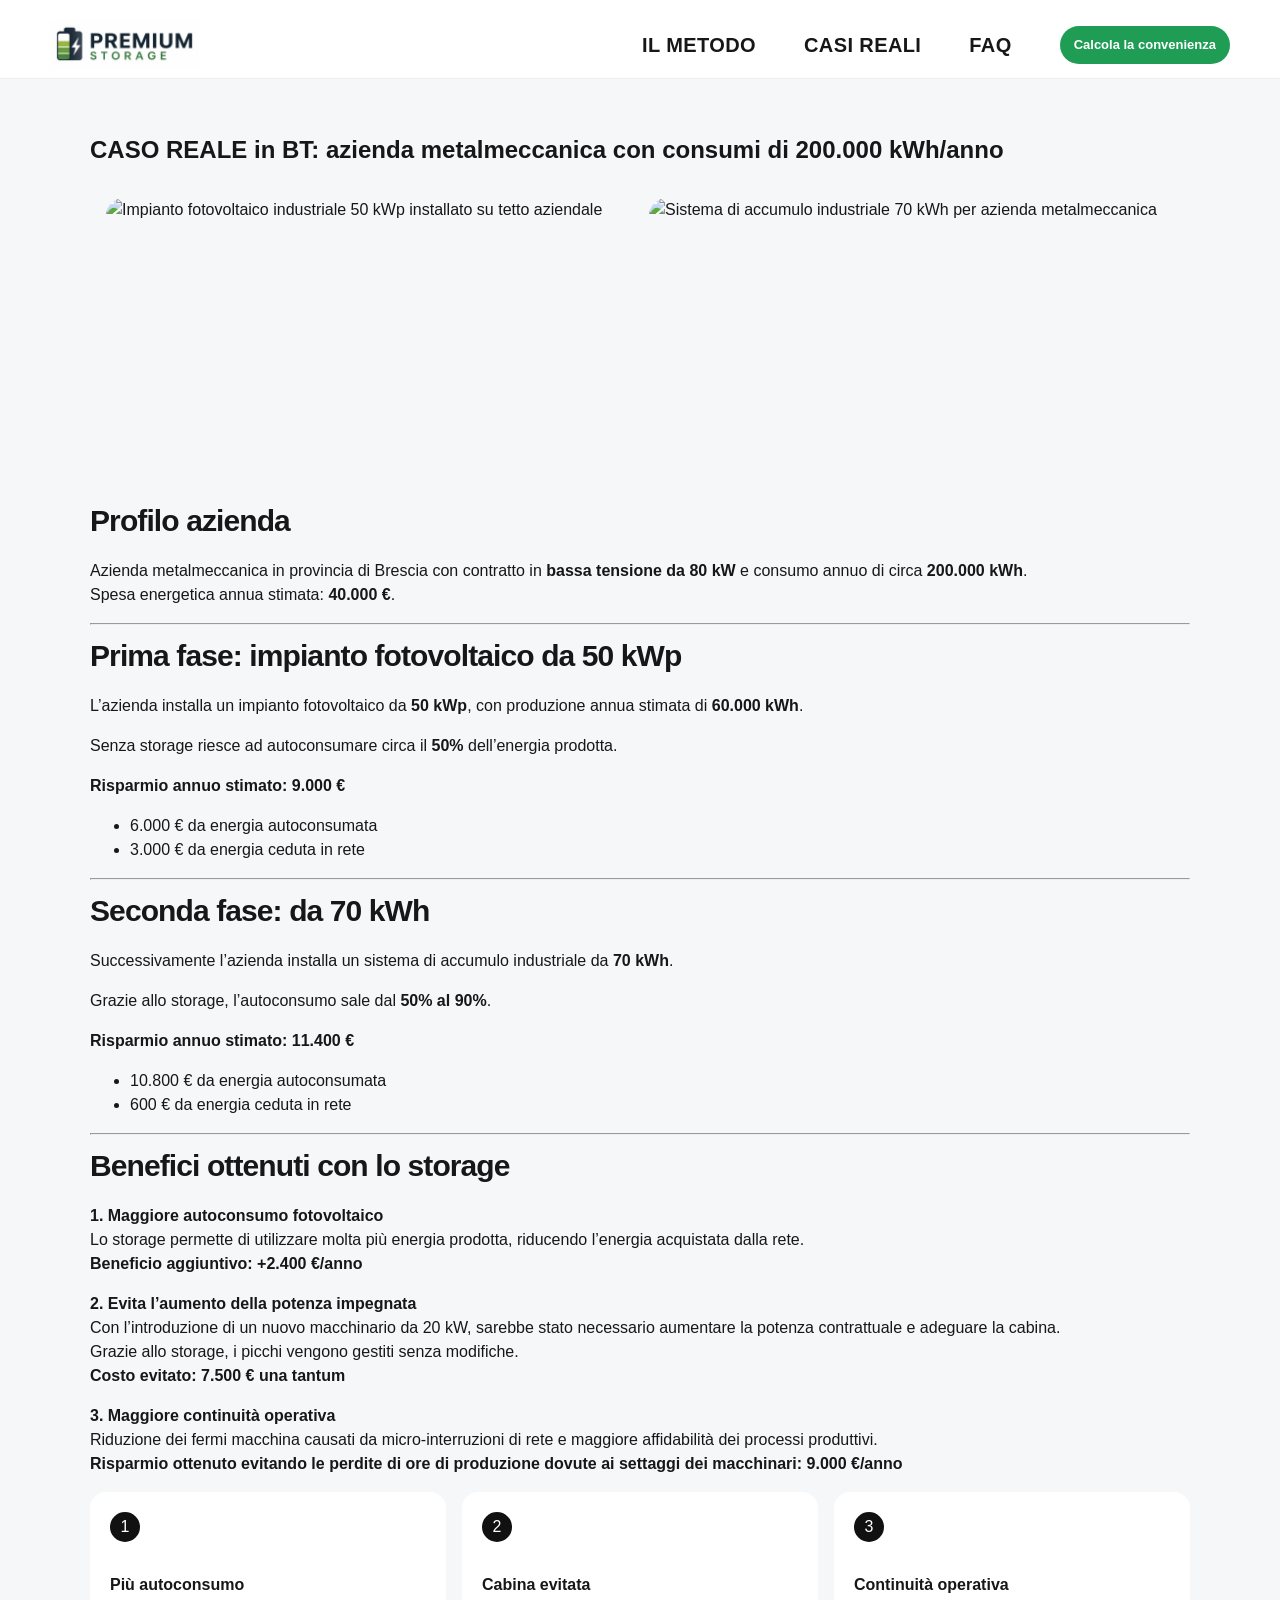
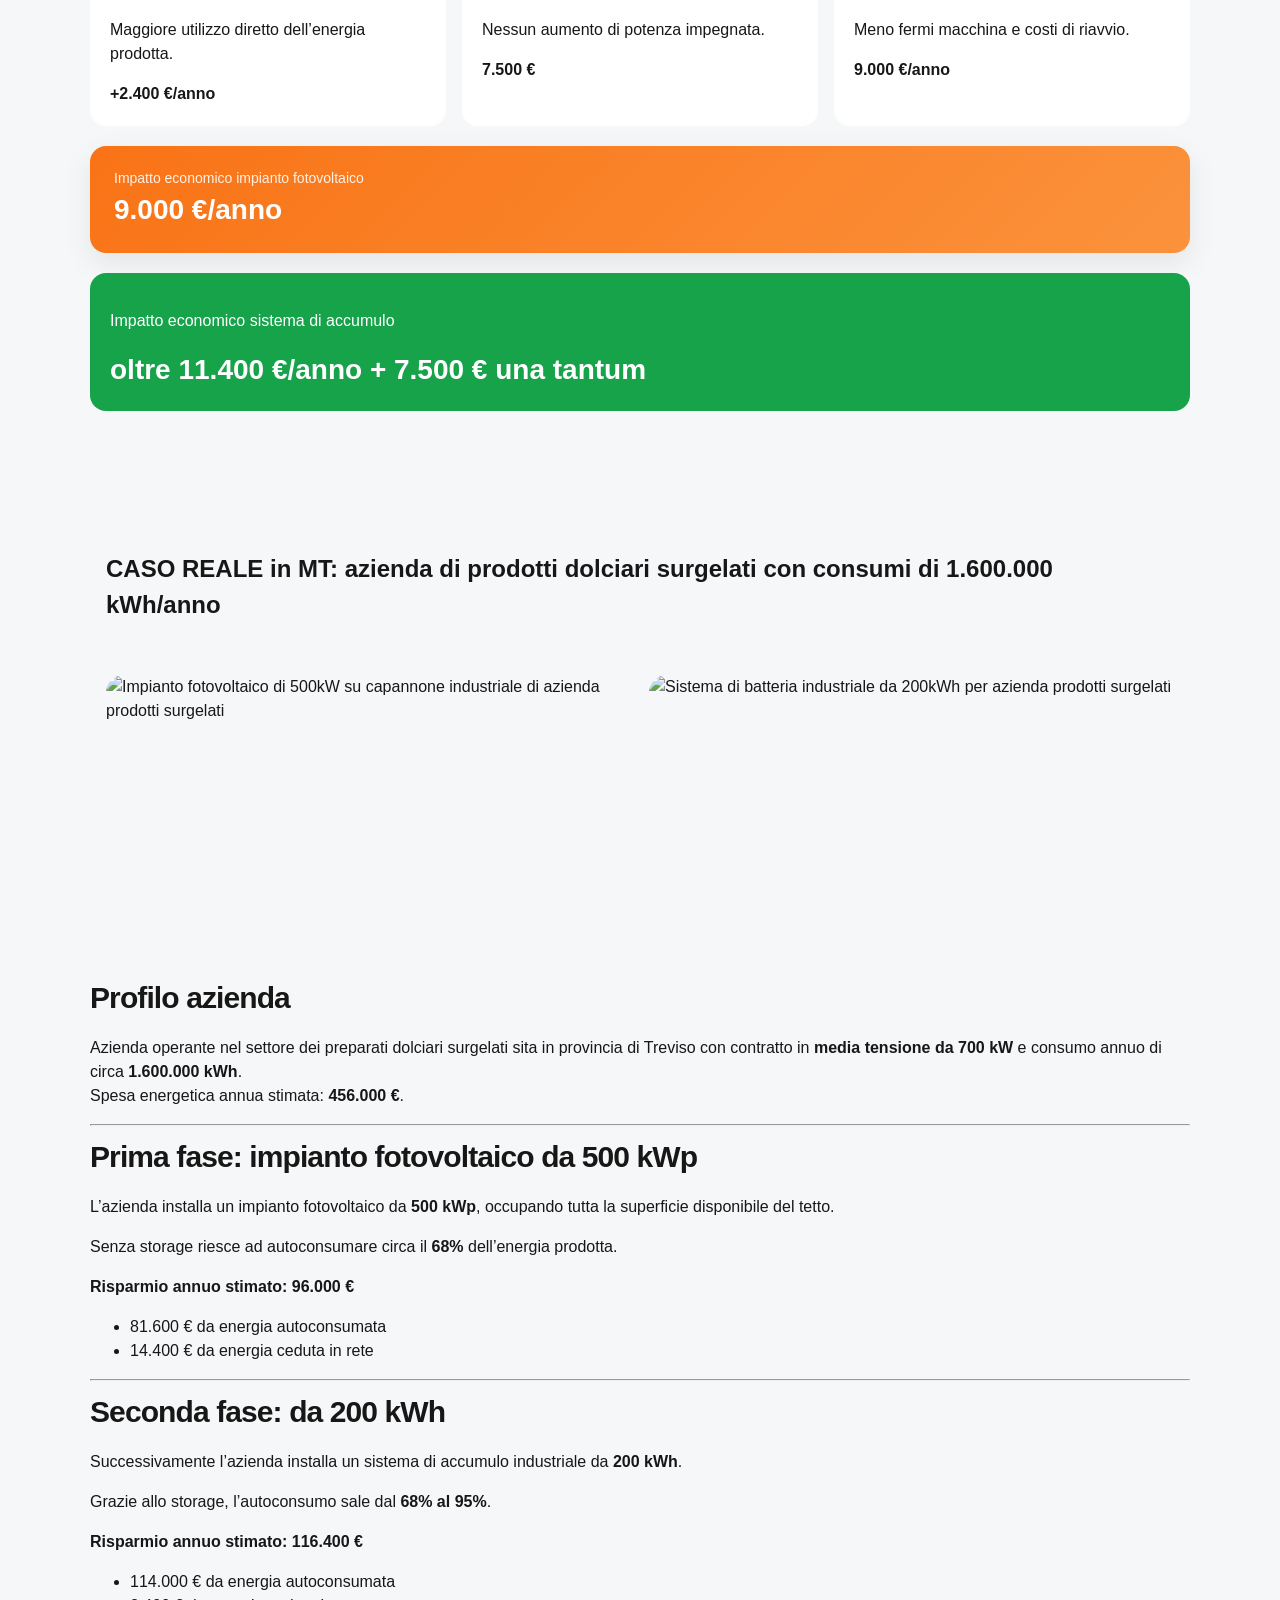
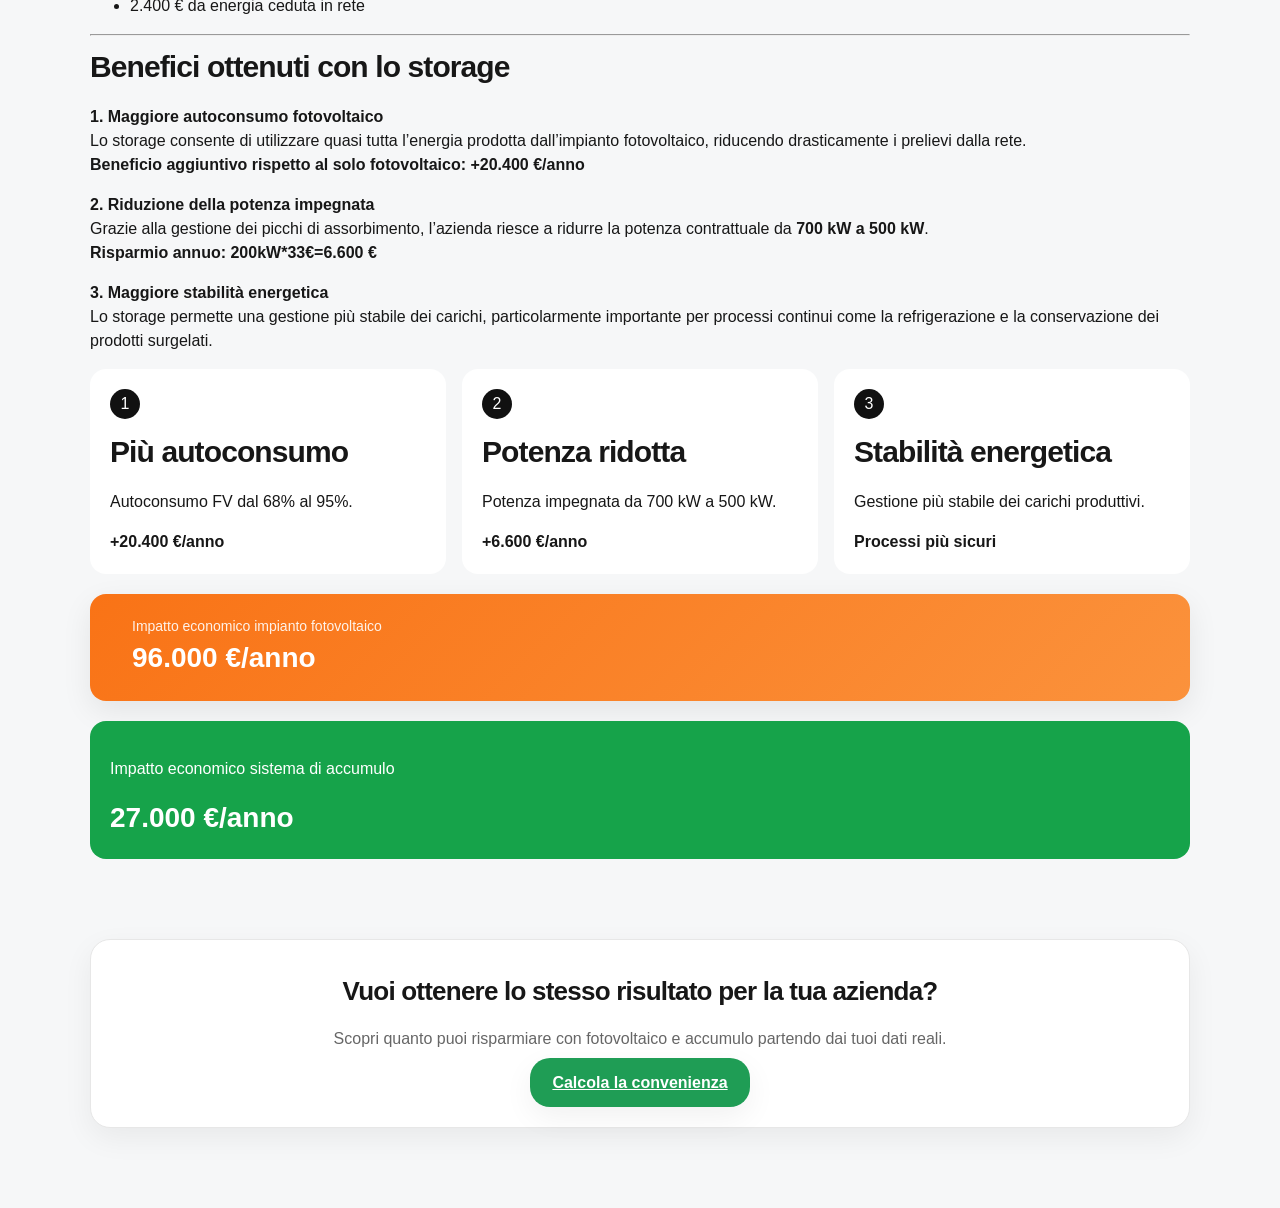
==== casi_reali/index.html @ 72f93910 "Update index.html" ====
<!DOCTYPE html>

<html lang="it">

<head>

  <meta charset="UTF-8">

  <meta name="viewport" content="width=device-width, initial-scale=1.0">

  <title>FAQ Storage Industriale | Premium Storage</title>

  <link rel="stylesheet" href="/style.css">

</head>

<body>

  <header class="ps-navbar">
  <div class="ps-nav-container">

    <a href="./index.html" class="ps-logo">
      <img src="/logo-premium-storage.png" alt="Premium Storage" />
    </a>

    <div class="ps-nav-links">
      <a href="/metodo/" class="ps-nav-link">IL METODO</a>
      <a href="/casi_reali/" class="ps-nav-link">CASI REALI</a>
      <a href="/faq/" class="ps-nav-link">FAQ</a>

      <a href="#simulatorFormAnchor" class="ps-nav-cta">
        Calcola la convenienza
      </a>
    </div>

  </div>
</header>


<section class="case-study" id="case-study">
  <div class="container">

    <!-- IMMAGINI -->
    <h2>CASO REALE in BT: azienda metalmeccanica con consumi di 200.000 kWh/anno</h2>
      
    <div class="case-images">
<img src="https://raw.githubusercontent.com/marcomngh/premiumstorage/main/fotovoltaico%20C%26I.png" alt="Impianto fotovoltaico industriale 50 kWp installato su tetto aziendale">
<img src="https://raw.githubusercontent.com/marcomngh/premiumstorage/main/storage%20C%26I%2070kWh.png"  alt="Sistema di accumulo industriale 70 kWh per azienda metalmeccanica">
    </div>

    <!-- TITOLO -->
   <div class="case-text">

<h3>Profilo azienda</h3>
<p>
Azienda metalmeccanica in provincia di Brescia con contratto in <strong>bassa tensione da 80 kW</strong> e consumo annuo di circa <strong>200.000 kWh</strong>.<br>
Spesa energetica annua stimata: <strong>40.000 €</strong>.
</p>

<hr>

<h3>Prima fase: impianto fotovoltaico da 50 kWp</h3>
<p>
L’azienda installa un impianto fotovoltaico da <strong>50 kWp</strong>, con produzione annua stimata di <strong>60.000 kWh</strong>.
</p>

<p>
Senza storage riesce ad autoconsumare circa il <strong>50%</strong> dell’energia prodotta.
</p>

<p><strong>Risparmio annuo stimato: 9.000 €</strong></p>

<ul>
  <li>6.000 € da energia autoconsumata</li>
  <li>3.000 € da energia ceduta in rete</li>
</ul>

<hr>

<h3>Seconda fase:  da 70 kWh</h3>
<p>
Successivamente l’azienda installa un sistema di accumulo industriale da <strong>70 kWh</strong>.
</p>

<p>
Grazie allo storage, l’autoconsumo sale dal <strong>50% al 90%</strong>.
</p>

<p><strong>Risparmio annuo stimato: 11.400 €</strong></p>

<ul>
  <li>10.800 € da energia autoconsumata</li>
  <li>600 € da energia ceduta in rete</li>
</ul>

<hr>

<h3>Benefici ottenuti con lo storage</h3>

<p><strong>1. Maggiore autoconsumo fotovoltaico</strong><br>
Lo storage permette di utilizzare molta più energia prodotta, riducendo l’energia acquistata dalla rete.<br>
<strong>Beneficio aggiuntivo: +2.400 €/anno</strong>
</p>

<p><strong>2. Evita l’aumento della potenza impegnata</strong><br>
Con l’introduzione di un nuovo macchinario da 20 kW, sarebbe stato necessario aumentare la potenza contrattuale e adeguare la cabina.<br>
Grazie allo storage, i picchi vengono gestiti senza modifiche.<br>
<strong>Costo evitato: 7.500 € una tantum</strong>
</p>

<p><strong>3. Maggiore continuità operativa</strong><br>
Riduzione dei fermi macchina causati da micro-interruzioni di rete e maggiore affidabilità dei processi produttivi.<br> 
<strong>Risparmio ottenuto evitando le perdite di ore di produzione dovute ai settaggi dei macchinari: 9.000 €/anno</strong>
</p>

</div>
    <!-- BENEFICI -->
    <div class="case-benefits">
      <div>
        <span>1</span>
        <h4>Più autoconsumo</h4>
        <p>Maggiore utilizzo diretto dell’energia prodotta.</p>
        <strong>+2.400 €/anno</strong>
      </div>

      <div>
        <span>2</span>
        <h4>Cabina evitata</h4>
        <p>Nessun aumento di potenza impegnata.</p>
        <strong>7.500 €</strong>
      </div>

      <div>
        <span>3</span>
        <h4>Continuità operativa</h4>
        <p>Meno fermi macchina e costi di riavvio.</p>
        <strong>9.000 €/anno</strong>
      </div>
    </div>

    <div class="case-total-fv">
  
  <div class="text">
    <span>Impatto economico impianto fotovoltaico</span>
    <strong>9.000 €/anno</strong>
  </div>
</div>

    <!-- TOTALE -->
    <div class="case-total">
      <p>Impatto economico sistema di accumulo</p>
      <strong>oltre 11.400 €/anno + 7.500 € una tantum</strong>
    </div>

  </div>
</section>


<section class="case-study">
  <div class="container">

    <div class="case-label">
      <h2>CASO REALE in MT: azienda di prodotti dolciari surgelati con consumi di 1.600.000 kWh/anno</h2>
     
    </div>

    <div class="case-images">
  <img src="https://raw.githubusercontent.com/marcomngh/premiumstorage/main/fotovoltaico%20C%26I%20500.png" alt="Impianto fotovoltaico di 500kW su capannone industriale di azienda prodotti surgelati">
  <img src="https://raw.githubusercontent.com/marcomngh/premiumstorage/main/energy%20storage%20system%20C%26I.png" alt="Sistema di batteria industriale da 200kWh per azienda prodotti surgelati">

      
</div>
    
    <div class="case-text">

      <h3>Profilo azienda</h3>
      <p>
        Azienda operante nel settore dei preparati dolciari surgelati sita in provincia di Treviso con contratto in
        <strong>media tensione da 700 kW</strong> e consumo annuo di circa
        <strong>1.600.000 kWh</strong>.<br>
        Spesa energetica annua stimata: <strong>456.000 €</strong>.
      </p>

      <hr>

      <h3>Prima fase: impianto fotovoltaico da 500 kWp</h3>
      <p>
        L’azienda installa un impianto fotovoltaico da <strong>500 kWp</strong>,
        occupando tutta la superficie disponibile del tetto.
      </p>

      <p>
        Senza storage riesce ad autoconsumare circa il <strong>68%</strong>
        dell’energia prodotta.
      </p>

      <p><strong>Risparmio annuo stimato: 96.000 €</strong></p>

      <ul>
        <li>81.600 € da energia autoconsumata</li>
        <li>14.400 € da energia ceduta in rete</li>
      </ul>

      <hr>

      <h3>Seconda fase:  da 200 kWh</h3>
      <p>
        Successivamente l’azienda installa un sistema di accumulo industriale da
        <strong>200 kWh</strong>.
      </p>

      <p>
        Grazie allo storage, l’autoconsumo sale dal <strong>68% al 95%</strong>.
      </p>

      <p><strong>Risparmio annuo stimato: 116.400 €</strong></p>

      <ul>
        <li>114.000 € da energia autoconsumata</li>
        <li>2.400 € da energia ceduta in rete</li>
      </ul>

      <hr>

      <h3>Benefici ottenuti con lo storage</h3>

      <p>
        <strong>1. Maggiore autoconsumo fotovoltaico</strong><br>
        Lo storage consente di utilizzare quasi tutta l’energia prodotta dall’impianto fotovoltaico,
        riducendo drasticamente i prelievi dalla rete.<br>
        <strong>Beneficio aggiuntivo rispetto al solo fotovoltaico: +20.400 €/anno</strong>
      </p>

      <p>
        <strong>2. Riduzione della potenza impegnata</strong><br>
        Grazie alla gestione dei picchi di assorbimento, l’azienda riesce a ridurre la potenza
        contrattuale da <strong>700 kW a 500 kW</strong>.<br>
        <strong>Risparmio annuo: 200kW*33€=6.600 €</strong>
      </p>

      <p>
        <strong>3. Maggiore stabilità energetica</strong><br>
        Lo storage permette una gestione più stabile dei carichi, particolarmente importante
        per processi continui come la refrigerazione e la conservazione dei prodotti surgelati.
      </p>

    </div>

    <div class="case-benefits">
      <div>
        <span>1</span>
        <h3>Più autoconsumo</h3>
        <p>Autoconsumo FV dal 68% al 95%.</p>
        <strong>+20.400 €/anno</strong>
      </div>

      <div>
        <span>2</span>
        <h3>Potenza ridotta</h3>
        <p>Potenza impegnata da 700 kW a 500 kW.</p>
        <strong>+6.600 €/anno</strong>
      </div>

      <div>
        <span>3</span>
        <h3>Stabilità energetica</h3>
        <p>Gestione più stabile dei carichi produttivi.</p>
        <strong>Processi più sicuri</strong>
      </div>
    </div>

    <div class="case-total-fv">
  <div class="icon-fv">
    <svg viewBox="0 0 24 24">
      <path d="M12 2L14 7H10L12 2ZM4 10H20V18H4V10ZM6 12V16H18V12H6Z"/>
    </svg>
  </div>
  <div class="text">
    <span>Impatto economico impianto fotovoltaico</span>
    <strong>96.000 €/anno</strong>
  </div>
</div>

    <div class="case-total">
      <p>Impatto economico sistema di accumulo</p>
      <strong> 27.000 €/anno</strong>
    </div>
    
<div class="cta-case">
  <h3>Vuoi ottenere lo stesso risultato per la tua azienda?</h3>
  <p>Scopri quanto puoi risparmiare con fotovoltaico e accumulo partendo dai tuoi dati reali.</p>
  <a href="#simulatorFormAnchor" class="btn btn-calc">Calcola la convenienza</a>
</div>
    
  </div>
</section>

</body>

  </html>
---- style.css ----
.ps-navbar {
      position: fixed;
      top: 0;
      left: 0;
      width: 100%;
      z-index: 1000;
      background: rgba(255,255,255,0.95);
      backdrop-filter: blur(6px);
      border-bottom: 1px solid #eee;
    }

    .ps-nav-container {
  width: min(1180px, calc(100% - 32px));
  margin: 0 auto;
  padding: 20px 0 8px 0;
  display: flex;
  align-items: center;
  justify-content: space-between; /* 🔥 fondamentale */
}

    .process-step:nth-child(even) {
  background: #fff7ed; /* arancione chiaro */
  border: 1px solid #fed7aa;
}

.process-step:nth-child(odd) {
  background: #f0fdf4; /* verde chiaro */
  border: 1px solid #bbf7d0;
}

.ps-nav-cta {
  display: inline-flex;
  align-items: center;
  justify-content: center;
  height: 38px;              /* 👈 più basso */
  padding: 0 14px;           /* 👈 meno largo */
  border-radius: 999px;
  background: var(--green);
  color: #ffffff;
  text-decoration: none;
  font-size: 13px;           /* 👈 più piccolo */
  font-weight: 600;          /* 👈 meno “pesante” */
  white-space: nowrap;
  transition: all 0.2s ease;
}

.ps-nav-cta:hover {
  transform: translateY(-1px);
  box-shadow: 0 6px 16px rgba(31,157,85,0.2);
}
    

    .ps-logo img {
      height: 50px;
      width: auto;
      display: block;
    }

    :root {
      --bg: #f6f7f8;
      --card: #ffffff;
      --text: #171717;
      --muted: #666;
      --line: #e7e7e7;
      --accent: #111;
      --orange: #f28c28;
      --green: #1f9d55;
      --soft: #fafafa;
      --shadow: 0 10px 30px rgba(0,0,0,0.06);
      --radius: 24px;
    }

    * { box-sizing: border-box; }

    body {
      margin: 0;
      font-family: Inter, Arial, Helvetica, sans-serif;
      background: var(--bg);
      color: var(--text);
      line-height: 1.5;
      padding-top: 72px;
    }


    .hero { padding: 48px 0 24px; }

    .grid {
      display: grid;
      grid-template-columns: 1.08fr 0.92fr;
      gap: 32px;
      align-items: start;
    }

    .pill {
      display: inline-block;
      padding: 8px 14px;
      border: 1px solid var(--line);
      border-radius: 999px;
      background: var(--card);
      color: var(--muted);
      font-size: 14px;
    }

    h1 {
      font-size: clamp(34px, 5vw, 56px);
      line-height: 1.05;
      margin: 18px 0 14px;
      letter-spacing: -0.03em;
    }

    .lead {
      font-size: 18px;
      color: var(--muted);
      max-width: 760px;
    }

    .stats {
      display: grid;
      grid-template-columns: repeat(3, 1fr);
      gap: 14px;
      margin-top: 28px;
    }

    .stat, .card, .result-card, .info-card {
      background: var(--card);
      border: 1px solid var(--line);
      border-radius: var(--radius);
      box-shadow: var(--shadow);
    }

    .stat { padding: 18px; }

    .stat .label,
    .result-card .label {
      font-size: 13px;
      color: var(--muted);
    }

    .stat .value {
      margin-top: 6px;
      font-size: 24px;
      font-weight: 700;
      letter-spacing: -0.03em;
    }

    .card {
      padding: 26px;
      background: linear-gradient(180deg, #fff 0%, #fbfbfb 100%);
    }

    .card h2 {
      margin: 0 0 8px;
      font-size: 28px;
      letter-spacing: -0.03em;
    }

    .card p.top-note {
      margin: 0 0 22px;
      color: var(--muted);
      font-size: 14px;
    }

    form {
      display: grid;
      gap: 18px;
    }

    .simulator-card {
  position: relative;
      background: #fff7ed; /* arancione chiaro */
  border: 2px solid #f28c28;
}

.scroll-target {
  position: absolute;
  top: -130px;
  left: 0;
  width: 1px;
  height: 1px;
}
    
    #simulatorForm {
  scroll-margin-top: 120px;
}

    .scroll-anchor {
  position: relative;
  top: -120px;
  height: 0;
  visibility: hidden;
}
    .two-col {
      display: grid;
      grid-template-columns: repeat(2, 1fr);
      gap: 16px;
    }

    .field {
      display: flex;
      flex-direction: column;
      gap: 8px;
    }

    .field.full { grid-column: 1 / -1; }

    label {
      font-size: 14px;
      font-weight: 600;
    }

    .req {
      color: #999;
      margin-left: 4px;
    }

    .hint {
      font-size: 12px;
      color: var(--muted);
      margin-top: -2px;
    }

    input, select {
      width: 100%;
      padding: 15px 16px;
      border-radius: 18px;
      border: 1px solid var(--line);
      background: #fff;
      font-size: 14px;
      outline: none;
      transition: border-color 0.15s ease, box-shadow 0.15s ease;
    }

    input:focus, select:focus {
      border-color: #bdbdbd;
      box-shadow: 0 0 0 4px rgba(0,0,0,0.04);
    }

    .input-wrap { position: relative; }

    .suffix {
      position: absolute;
      right: 14px;
      top: 50%;
      transform: translateY(-50%);
      font-size: 12px;
      color: var(--muted);
      pointer-events: none;
    }

    .with-suffix input { padding-right: 90px; }

    .radio-group {
      display: flex;
      flex-wrap: wrap;
      gap: 10px;
    }

    .radio-pill {
      display: inline-flex;
      align-items: center;
      gap: 10px;
      padding: 12px 14px;
      border: 1px solid var(--line);
      border-radius: 18px;
      background: #fff;
      font-size: 14px;
    }

    .note-box {
      padding: 16px 18px;
      border: 1px solid var(--line);
      background: var(--soft);
      border-radius: 18px;
      color: var(--muted);
      font-size: 14px;
    }

    .error-box {
      display: none;
      padding: 16px 18px;
      border: 1px solid #f1c9c9;
      background: #fff5f5;
      border-radius: 18px;
      color: #9b2c2c;
      font-size: 14px;
    }

    .btn {
      border: 0;
      border-radius: 20px;
      padding: 16px 22px;
      color: #fff;
      font-size: 16px;
      font-weight: 700;
      cursor: pointer;
      box-shadow: var(--shadow);
      transition: transform 0.15s ease, opacity 0.15s ease;
    }

    .btn:hover {
      opacity: 0.94;
      transform: translateY(-1px);
    }

    .btn-calc { background: var(--green); }
    .btn-lead { background: var(--green); }

    .section { padding: 16px 0 28px; }

    .section-head { margin-bottom: 18px; }

    .eyebrow {
      font-size: 12px;
      letter-spacing: 0.18em;
      text-transform: uppercase;
      color: var(--muted);
      font-weight: 700;
      margin-bottom: 8px;
    }

    h3 {
      font-size: 30px;
      letter-spacing: -0.03em;
      margin: 0 0 6px;
    }

    .section-copy {
      color: var(--muted);
      max-width: 100%;
      font-size: 14px;
    }

    .results-grid {
      display: none;
      grid-template-columns: repeat(4, 1fr);
      gap: 16px;
      margin-top: 20px;
    }

    .result-card {
      padding: 20px;
      background: linear-gradient(180deg, #fff 0%, #fafafa 100%);
    }

    .result-card .big {
      margin-top: 8px;
      font-size: 30px;
      font-weight: 800;
      letter-spacing: -0.04em;
    }

    .result-card p {
      margin: 10px 0 0;
      color: var(--muted);
      font-size: 14px;
    }

    .info-grid {
      display: grid;
      grid-template-columns: repeat(3, 1fr);
      gap: 16px;
      margin-top: 12px;
      padding-bottom: 40px;
    }

    .info-card {
  padding: 22px;
      background: #f0fdf4; /* verde chiaro */
  border: 1px solid #bbf7d0;
}

/* alterna le card */
.info-card:nth-child(even) {
  background: #fff7ed; /* arancione chiaro */
  border: 1px solid #fed7aa;
}

    .info-card h4 {
      margin: 0 0 10px;
      font-size: 20px;
      letter-spacing: -0.02em;
    }

    .info-card p {
      margin: 0;
      color: var(--muted);
      font-size: 14px;
    }

    #leadBox {
      display: none;
      margin-top: 24px;
    }

    .label-with-icon {
      display: flex;
      align-items: center;
      gap: 8px;
    }

    .icon {
      width: 18px;
      height: 18px;
      stroke: currentColor;
      stroke-width: 1.6;
      fill: none;
      flex-shrink: 0;
    }
.cta-case {
  margin-top: 80px;
  padding: 32px;
  text-align: center;
  background: #ffffff;
  border-radius: 20px;
  box-shadow: 0 10px 30px rgba(0,0,0,0.06);
  border: 1px solid #e7e7e7;
}

.cta-case h3 {
  margin-bottom: 10px;
  font-size: 26px;
}

.cta-case p {
  margin-bottom: 20px;
  color: #666;
}
    .flow-step-fv .flow-icon svg {
  width: 42px;
  height: 42px;
}
/* HERO SCURO IMPATTANTE */
.about-premium-hero {
  padding: 100px 0;
  background: linear-gradient(135deg, #0f172a, #1e293b);
  color: #ffffff;
}

.about-hero-inner {
  width: min(1100px, calc(100% - 32px));
  margin: 0 auto;
}

.about-text h2 {
  font-size: 42px;
  margin-bottom: 20px;
}

.about-text p {
  font-size: 18px;
  line-height: 1.7;
  margin: 0 0 16px;
  color: rgba(255,255,255,0.85);
  max-width: 1000px;
}
    .about-text p.green-text {
  color: #4ade80;
  font-weight: 600;
}

.about-text .lead {
  font-size: 22px;
  font-weight: 600;
  color: #ffffff;
  max-width: 1000px;
}

.about-text .highlight {
  margin-top: 20px;
  font-size: 20px;
  color: #4ade80;
  font-weight: 600;
  max-width: 1000px;
}

.about-text .final {
  margin-top: 20px;
  font-size: 18px;
  color: #ffffff;
}


/* BLOCCO PROCESSO */
.about-process-premium {
  padding: 80px 0;
  background: #f6f7f8;
}

.about-process-premium h3 {
  text-align: center;
  font-size: 32px;
  margin-bottom: 40px;
}

.process-flow {
  display: grid;
  grid-template-columns: repeat(4, 1fr);
  gap: 18px;
}

.process-step {
  background: #ffffff;
  padding: 24px;
  border-radius: 18px;
  border: 1px solid #e7e7e7;
  text-align: center;
}

.process-step span {
  display: inline-flex;
  align-items: center;
  justify-content: center;
  width: 36px;
  height: 36px;
  background: #16a34a;
  color: #fff;
  border-radius: 50%;
  margin-bottom: 12px;
  font-weight: 700;
}

.process-step h4 {
  margin-bottom: 8px;
  font-size: 16px;
}

.process-step p {
  font-size: 14px;
  color: #666;
}

.process-final {
  margin-top: 30px;
  text-align: center;
  font-size: 16px;
  font-weight: 500;
}


/* MOBILE */
@media (max-width: 900px) {
  .process-flow {
    grid-template-columns: 1fr;
  }

  .about-text h2 {
    font-size: 32px;
  }
}

    
    @media (max-width: 980px) {
      .grid,
      .results-grid,
      .info-grid,
      .stats,
      .two-col {
        grid-template-columns: 1fr;
      }

      .hero { padding-top: 26px; }
      .card { padding: 20px; }
    }
   .iper-wrapper {
  grid-column: 1 / -1;
  width: 100%;
  margin: 60px 0 0 0;
  box-sizing: border-box;
}

.box-iper {
  width: 100%;
  max-width: none;
  padding: 42px 36px;
  border-radius: 22px;
  background: linear-gradient(135deg, #0f172a, #1e293b);
  color: #ffffff;
  box-shadow: 0 18px 45px rgba(0, 0, 0, 0.18);
  text-align: center;
  box-sizing: border-box;
  border: 1px solid rgba(255,255,255,0.08);
}

.title-iper {
  margin: 0 0 18px 0;
  font-size: 38px;
  line-height: 1.15;
  font-weight: 800;
  color: #ffffff;
}

.box-iper p {
  margin: 0 0 16px 0;
  font-size: 21px;
  line-height: 1.5;
  color: rgba(255,255,255,0.95);
}

.box-iper .highlight {
  margin-top: 10px;
  font-size: 30px;
  line-height: 1.25;
  font-weight: 800;
  color: #4ade80;
}

.box-iper .numeri {
  display: flex;
  justify-content: space-between;
  gap: 20px;
  margin: 30px 0 22px 0;
  flex-wrap: wrap;
}

.box-iper .numeri div {
  flex: 1 1 220px;
  background: rgba(255,255,255,0.06);
  border: 1px solid rgba(255,255,255,0.08);
  border-radius: 16px;
  padding: 20px 16px;
}

.box-iper .numeri span {
  display: block;
  margin-bottom: 8px;
  font-size: 14px;
  text-transform: uppercase;
  letter-spacing: 0.04em;
  color: rgba(255,255,255,0.72);
}

.box-iper .numeri strong {
  font-size: 30px;
  line-height: 1.2;
  font-weight: 800;
  color: #ffffff;
}

.box-iper .risparmio strong {
  color: #4ade80;
}

.box-iper .nota {
  margin-bottom: 0;
  font-size: 14px;
  color: rgba(255,255,255,0.72);
}

@media (max-width: 768px) {
  .iper-wrapper {
    padding: 0 12px;
  }

  .box-iper {
    padding: 28px 20px;
  }

  .title-iper {
    font-size: 28px;
  }

  .box-iper p {
    font-size: 18px;
  }

  .box-iper .highlight {
    font-size: 24px;
  }

  .box-iper .numeri strong {
    font-size: 24px;
  }
  }
.spazio-contatto {
  width: min(1180px, calc(100% - 32px));
  margin: 70px auto 0 auto;

}
.contatto-rapido {
  width: 100%;
  max-width: 980px;
  margin: 0 auto;
  padding: 32px;
  border-radius: 18px;
  background: #f8fafc;
  border: 1px solid #e5e7eb;
  box-sizing: border-box;
}

.contatto-rapido h3 {
  margin: 0 0 12px 0;
  font-size: 22px;
  line-height: 1.25;
  color: #0f172a;
}

.contatto-rapido p {
  margin: 0 0 10px 0;
  font-size: 16px;
  line-height: 1.5;
  color: #334155;
}

.contatto-rapido .sub {
  margin-bottom: 22px;
  font-size: 15px;
  color: #64748b;
}

.mini-form-contatto {
  width: 100%;
}

.mini-field {
  display: flex;
  flex-direction: column;
  margin-bottom: 16px;
}

.mini-field label {
  margin-bottom: 6px;
  font-size: 14px;
  font-weight: 600;
  color: #0f172a;
}

.mini-field input,
.mini-field select {
  width: 100%;
  padding: 14px 16px;
  border: 1px solid #d1d5db;
  border-radius: 12px;
  font-size: 16px;
  background: #ffffff;
  box-sizing: border-box;
}

.mini-field input:focus,
.mini-field select:focus {
  outline: none;
  border-color: #22c55e;
  box-shadow: 0 0 0 3px rgba(34, 197, 94, 0.15);
}

.mini-submit {
  margin-top: 10px;
}

.btn-mini-submit {
  width: 100%;
  padding: 16px 24px;
  background: #22c55e;
  color: #0f172a;
  border: none;
  border-radius: 12px;
  font-size: 17px;
  font-weight: 700;
  cursor: pointer;
  box-sizing: border-box;
}

.btn-mini-submit:hover {
  background: #16a34a;
}

.storage-flow-card {
  margin-top: 30px;
  width: 100%;
  background: #ffffff;
  border: 2px solid #8ccf8a;
  border-radius: 22px;
  padding: 28px 24px 24px;
  box-shadow: 0 10px 30px rgba(0,0,0,0.04);
}

.storage-flow-card h2 {
  margin: 0 0 6px;
  font-size: 26px;
  line-height: 1.15;
  letter-spacing: -0.02em;
  text-align: center;
}

.storage-flow-sub {
  margin: 0 0 24px;
  color: #6b7280;
  font-size: 15px;
  text-align: center;
}

.storage-flow-diagram {
  width: 100%;
  max-width: 800px;
  margin: 0 auto;
  padding: 8px 0;
}

.storage-flow-diagram svg {
  width: 100%;
  height: auto;
  display: block;
}

.storage-flow-result {
  margin-top: 24px;
  background: linear-gradient(135deg, #f0fdf4, #dcfce7);
  border: 1px solid #bbf7d0;
  border-radius: 14px;
  padding: 14px 18px;
  display: flex;
  align-items: center;
  justify-content: center;
  gap: 12px;
}

.result-icon {
  width: 28px;
  height: 28px;
  color: #16a34a;
  flex: 0 0 auto;
}


.result-icon-euro {
  width: 36px;
  height: 36px;
  border-radius: 50%;
  background: #16a34a;
  color: #ffffff;
  display: flex;
  align-items: center;
  justify-content: center;
  font-size: 22px;
  font-weight: 800;
  font-family: Inter, Arial, sans-serif;
  flex: 0 0 auto;
  box-shadow: 0 2px 8px rgba(22, 163, 74, 0.25);
}
.storage-flow-result p {
  margin: 0;
  font-size: 14px;
  font-weight: 600;
  color: #166534;
  letter-spacing: 0.01em;
}

@media (max-width: 768px) {
  .storage-flow-card {
    padding: 22px 16px;
  }

  .storage-flow-card h2 {
    font-size: 22px;
  }

  .storage-flow-result {
    flex-direction: column;
    text-align: center;
  }
}
@media (max-width: 480px) {
  .storage-flow-steps {
    grid-template-columns: 1fr;
    gap: 20px;
  }

  .storage-flow-result {
    flex-direction: column;
    text-align: center;
  }
}
.case-study {
  padding: 40px 0 80px;
  background: #f6f7f8;
}
#case-study {
  scroll-margin-top: 120px;
}
    
.container {
  width: min(1100px, calc(100% - 32px));
  margin: 0 auto;
}

.case-study .case-images {
  width: min(1180px, calc(100% - 32px));
  margin: 0 auto 40px;
  display: grid !important;
  grid-template-columns: 1fr 1fr !important;
  gap: 18px;
   margin-top: 30px;
}

.case-study .case-images img {
  width: 100% !important;
  height: 260px;
  object-fit: contain;
  border-radius: 18px;
  display: block;
}

.case-header span {
  font-size: 16px;
  font-weight: 700;
  color: #f28c28;
  letter-spacing: 0.08em;
}

.case-header h2 {
  font-size: 36px;
  margin: 10px 0;
}

.case-header p {
  color: #666;
    margin-top: 50px;
  max-width: 700px;
}

.case-label {
  width: min(1180px, calc(100% - 32px));
  margin: 0 auto 32px;
  display: flex;
  gap: 10px;
  align-items: baseline;
  flex-wrap: wrap;
}
.case-tag {
  font-size: 24px;
  font-weight: 800;
  letter-spacing: 0.16em;
  text-transform: uppercase;
  color: #16a34a;
  }
    .case-title {
  font-size: 22px;
  font-weight: 600;
  color: #16a34a;
     }   
.case-grid {
  display: grid;
  grid-template-columns: repeat(3, 1fr);
  gap: 16px;
  margin: 30px 0;
}

.case-grid div {
  background: #fff;
  padding: 20px;
  border-radius: 16px;
}

.case-grid strong {
  font-size: 28px;
}

.case-benefits {
  display: grid;
  grid-template-columns: repeat(3, 1fr);
  gap: 16px;
}

.case-benefits div {
  background: #fff;
  padding: 20px;
  border-radius: 16px;
}

.case-benefits span {
  display: inline-block;
  background: #111;
  color: #fff;
  width: 30px;
  height: 30px;
  text-align: center;
  line-height: 30px;
  border-radius: 50%;
  margin-bottom: 10px;
}

.case-total {
  margin-top: 20px;
  padding: 20px;
  background: #16a34a;
  color: #fff;
  border-radius: 16px;
}

.case-total strong {
  font-size: 28px;
}
    .case-total-fv {
  margin-top: 20px;
  padding: 22px 24px;
  background: linear-gradient(135deg, #f97316, #fb923c);
  color: #fff;
  border-radius: 16px;
  display: flex;
  align-items: center;
  gap: 18px;
  box-shadow: 0 10px 30px rgba(0,0,0,0.08);
}


.case-total-fv .text {
  display: flex;
  flex-direction: column;
}

.case-total-fv .text span {
  font-size: 14px;
  opacity: 0.9;
}

.case-total-fv .text strong {
  font-size: 28px;
  font-weight: 800;
}
  .brand-green {
  color: var(--green) !important;
  font-weight: 700;
}
 /* FAQ SECTION */
.ps-faq-section {
  background: #f6f7f8;
  padding: 90px 0;
}

.ps-faq-container {
  width: min(1100px, calc(100% - 32px));
  margin: 0 auto;
}

.ps-section-header {
  text-align: center;
  max-width: 820px;
  margin: 0 auto 56px auto;
}

.ps-eyebrow {
  display: inline-block;
  margin-bottom: 12px;
  font-size: 15px;
  letter-spacing: 0.12em;
  text-transform: uppercase;
  color: var(--green);
  font-weight: 700;
}

.ps-section-header h2 {
  margin: 0 0 18px 0;
  font-size: clamp(32px, 4vw, 48px);
  line-height: 1.08;
  color: #171717;
}

.ps-section-header p {
  margin: 0;
  font-size: 18px;
  line-height: 1.65;
  color: #666;
}

.ps-faq-category {
  margin-bottom: 44px;
}

.ps-faq-category h3 {
  margin: 0 0 18px 0;
  font-size: 24px;
  color: var(--green);
}

.ps-faq-category details {
  background: #ffffff;
  border: 1px solid #e7e7e7;
  border-radius: 18px;
  margin-bottom: 14px;
  box-shadow: 0 8px 24px rgba(0,0,0,0.04);
  overflow: hidden;
}

.ps-faq-category summary {
  cursor: pointer;
  padding: 22px 26px;
  font-size: 17px;
  font-weight: 700;
  color: #171717;
  list-style: none;
  position: relative;
}

.ps-faq-category summary::-webkit-details-marker {
  display: none;
}

.ps-faq-category summary::after {
  content: "+";
  position: absolute;
  right: 24px;
  top: 50%;
  transform: translateY(-50%);
  font-size: 24px;
  font-weight: 400;
  color: #f28c28;
}

.ps-faq-category details[open] summary::after {
  content: "–";
}

.ps-faq-category details p {
  padding: 0 26px 22px 26px;
  margin: 0;
  font-size: 16px;
  line-height: 1.7;
  color: #555;
}

.ps-faq-category details p + p {
  padding-top: 0;
  margin-top: -8px;
}
    .ps-faq-category:nth-child(odd) {
  background: #f0fdf4; /* verde chiaro */
  border: 1px solid #bbf7d0;
  padding: 28px;
  border-radius: 20px;
}

.ps-faq-category:nth-child(even) {
  background: #fff7ed; /* arancione chiaro */
  border: 1px solid #fed7aa;
  padding: 28px;
  border-radius: 20px;
}

.ps-faq-cta {
  margin-top: 70px;
  padding: 44px;
  border-radius: 28px;
  background: #171717;
  color: #ffffff;
  text-align: center;
}

.ps-faq-cta h3 {
  margin: 0 0 14px 0;
  font-size: clamp(26px, 3vw, 36px);
  line-height: 1.15;
}

.ps-faq-cta p {
  max-width: 720px;
  margin: 0 auto 28px auto;
  color: rgba(255,255,255,0.78);
  font-size: 17px;
  line-height: 1.65;
}

.ps-faq-button {
  display: inline-flex;
  align-items: center;
  justify-content: center;
  min-height: 52px;
  padding: 0 28px;
  border-radius: 999px;
  background: var(--green);
  color: #ffffff;
  text-decoration: none;
  font-weight: 700;
  transition: transform 0.2s ease, box-shadow 0.2s ease;
}

.ps-faq-button:hover {
  transform: translateY(-2px);
  box-shadow: 0 12px 28px rgba(242,140,40,0.28);
}
    .ps-nav-links {
  display: flex;
  align-items: center;
  gap: 48px;
}

.ps-nav-link {
  color: #171717;
  text-decoration: none;
  font-size: 20px;
  font-weight: 700;
  letter-spacing: 0.02em;
}

.ps-nav-link:hover {
  color: var(--green);
}

@media (max-width: 768px) {
  .ps-faq-section {
    padding: 70px 0;
  }

  .ps-faq-category summary {
    padding: 20px 54px 20px 20px;
    font-size: 16px;
  }

  .ps-faq-category details p {
    padding: 0 20px 20px 20px;
  }

  .ps-faq-cta {
    padding: 34px 22px;
  }
   }


    
@media (max-width: 768px) {
  .case-images,
  .case-grid,
  .case-benefits {
    grid-template-columns: 1fr;
  }
}
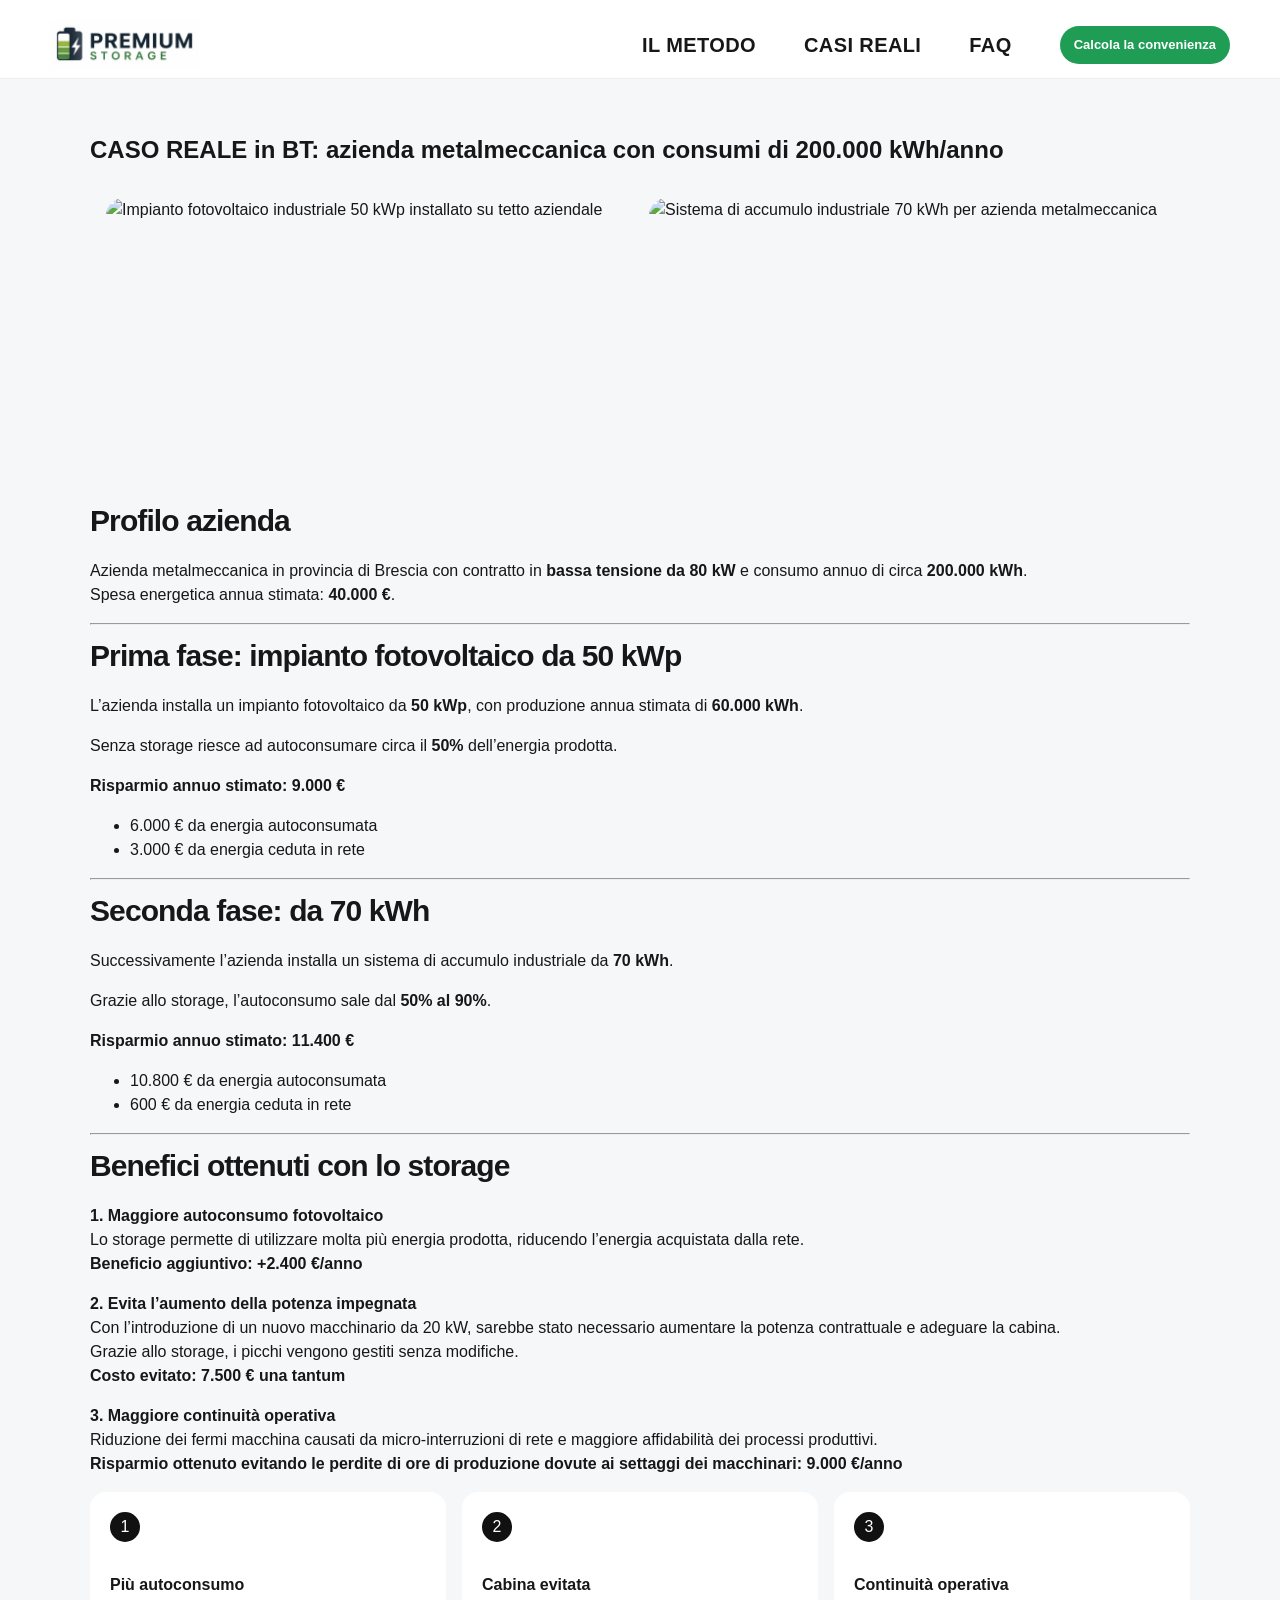
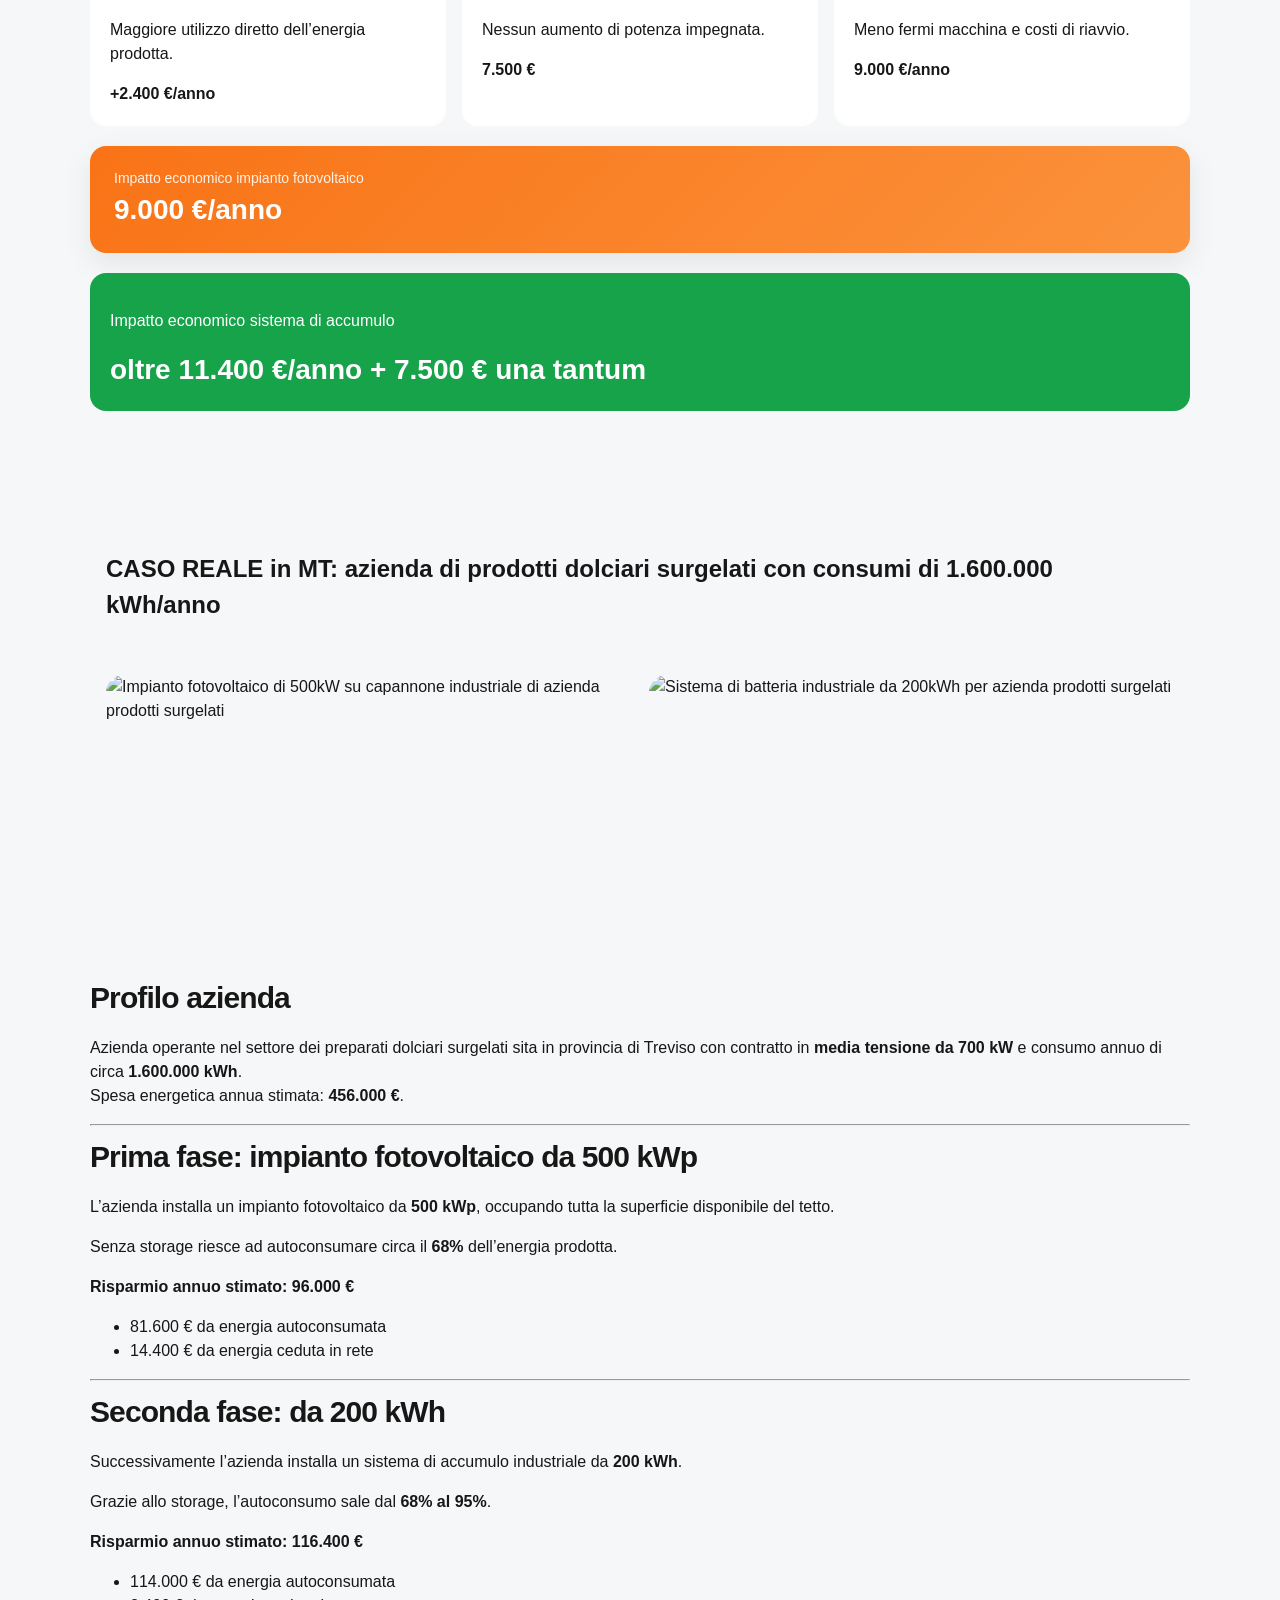
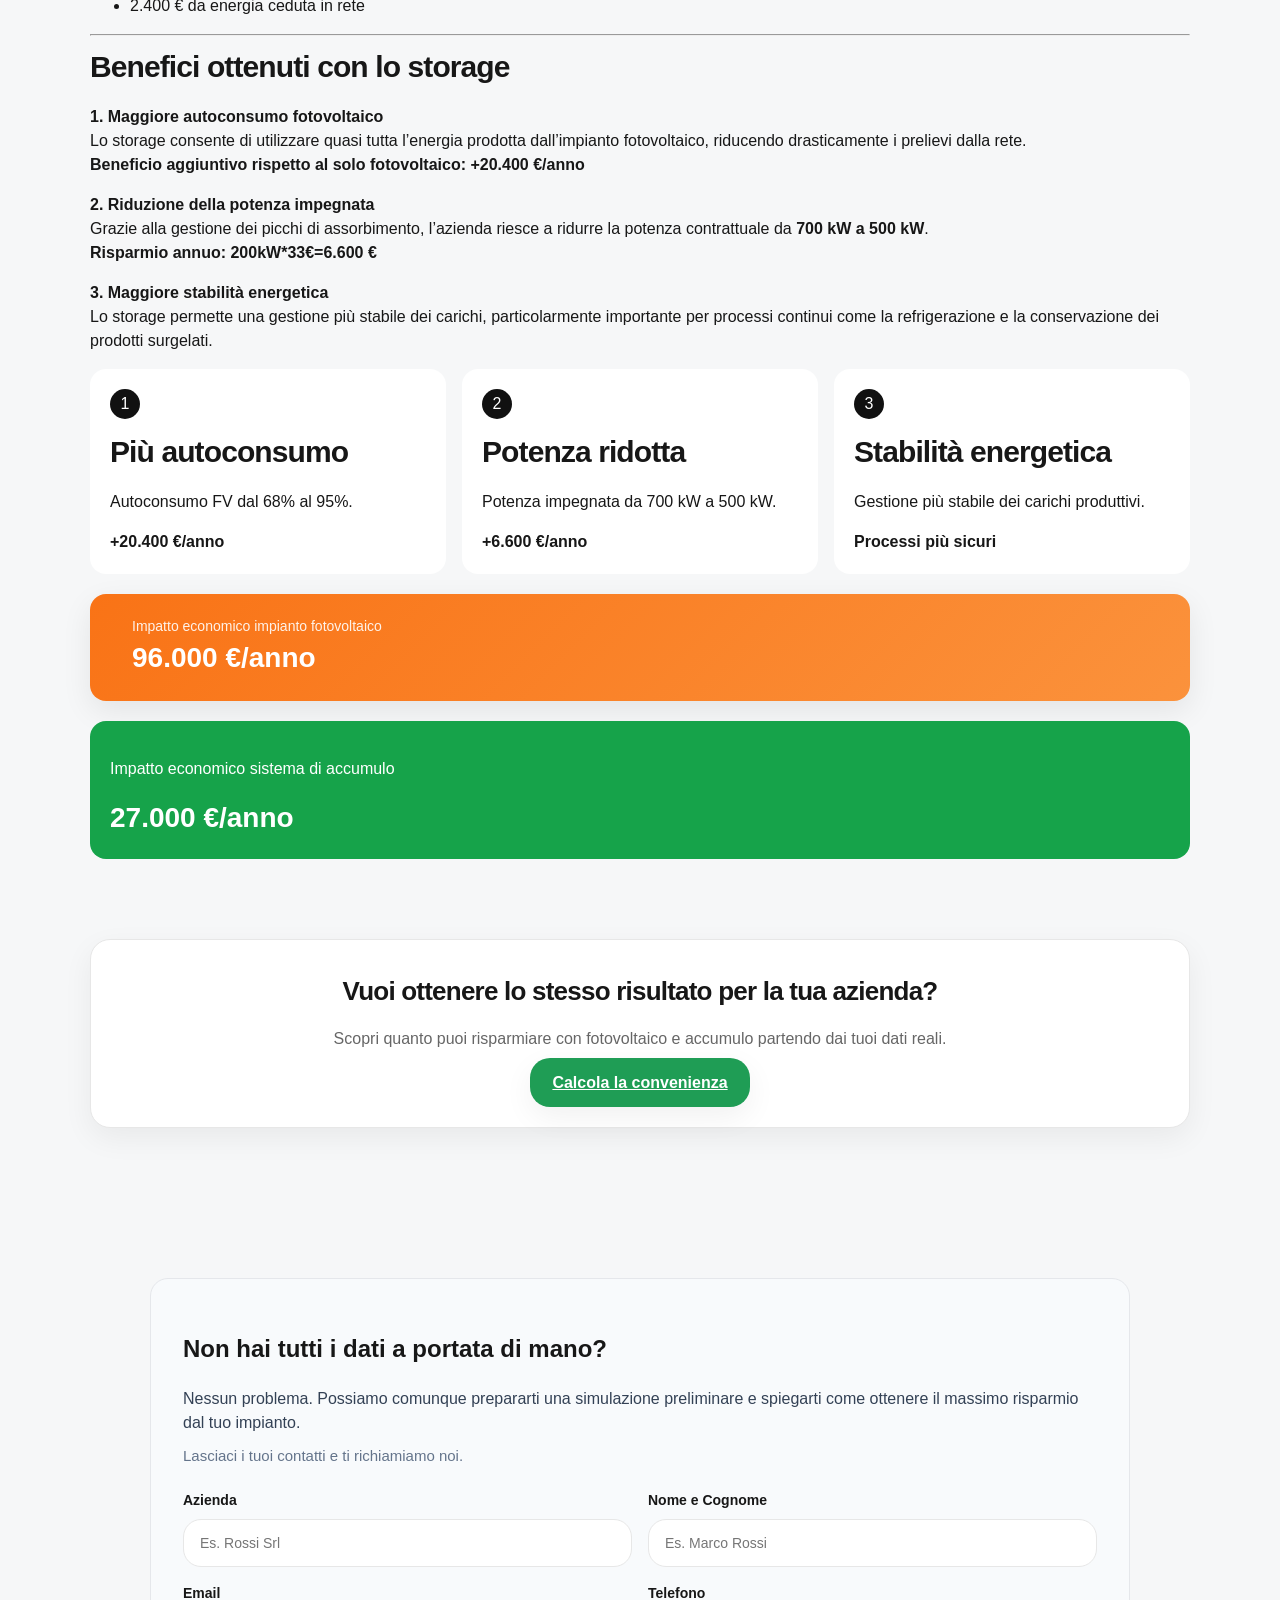
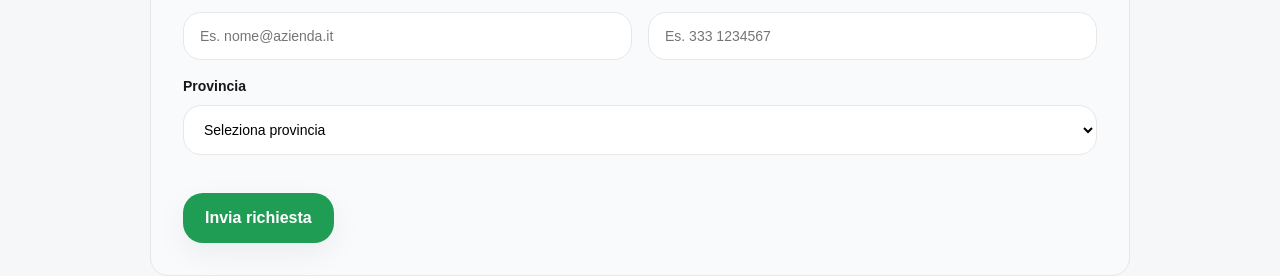
==== commit ab026fbb: "Update index.html" ====
--- a/casi_reali/index.html
+++ b/casi_reali/index.html
@@ -19,7 +19,7 @@
   <header class="ps-navbar">
   <div class="ps-nav-container">
 
-    <a href="./index.html" class="ps-logo">
+    <a href="/" class="ps-logo">
       <img src="/logo-premium-storage.png" alt="Premium Storage" />
     </a>
 
@@ -28,7 +28,7 @@
       <a href="/casi_reali/" class="ps-nav-link">CASI REALI</a>
       <a href="/faq/" class="ps-nav-link">FAQ</a>
 
-      <a href="#simulatorFormAnchor" class="ps-nav-cta">
+      <a href="/#simulatorFormAnchor" class="ps-nav-cta">
         Calcola la convenienza
       </a>
     </div>
@@ -289,12 +289,186 @@
 <div class="cta-case">
   <h3>Vuoi ottenere lo stesso risultato per la tua azienda?</h3>
   <p>Scopri quanto puoi risparmiare con fotovoltaico e accumulo partendo dai tuoi dati reali.</p>
-  <a href="#simulatorFormAnchor" class="btn btn-calc">Calcola la convenienza</a>
+  <a href="/#simulatorFormAnchor" class="btn btn-calc">Calcola la convenienza</a>
 </div>
     
   </div>
 </section>
 
+  <div class="spazio-contatto" style="margin-top: 70px;">
+  <div class="contatto-rapido">
+    <h2>Non hai tutti i dati a portata di mano?</h2>
+
+    <p>
+      Nessun problema. Possiamo comunque prepararti una simulazione preliminare e spiegarti
+      come ottenere il massimo risparmio dal tuo impianto.
+    </p>
+
+    <p class="sub">
+      Lasciaci i tuoi contatti e ti richiamiamo noi.
+    </p>
+
+    <form class="mini-form-contatto" id="miniLeadForm">
+
+  <div class="two-col">
+
+    <div class="field">
+      <label>Azienda</label>
+      <input type="text" id="azienda_rapida" placeholder="Es. Rossi Srl">
+    </div>
+
+    <div class="field">
+      <label>Nome e Cognome</label>
+      <input type="text" id="nome_rapido" placeholder="Es. Marco Rossi">
+    </div>
+
+    <div class="field">
+      <label>Email</label>
+      <input type="email" id="email_rapida" placeholder="Es. nome@azienda.it">
+    </div>
+
+    <div class="field">
+      <label>Telefono</label>
+      <input type="tel" id="telefono_rapido" placeholder="Es. 333 1234567">
+    </div>
+
+    <div class="field full">
+      <label>Provincia</label>
+      <select id="provincia_rapida">
+        <option value="">Seleziona provincia</option>
+
+       <optgroup label="Friuli Venezia Giulia">
+      <option value="GO">Gorizia</option>
+      <option value="PN">Pordenone</option>
+      <option value="TS">Trieste</option>
+      <option value="UD">Udine</option>
+    </optgroup>
+
+    <optgroup label="Veneto">
+      <option value="BL">Belluno</option>
+      <option value="PD">Padova</option>
+      <option value="RO">Rovigo</option>
+      <option value="TV">Treviso</option>
+      <option value="VE">Venezia</option>
+      <option value="VR">Verona</option>
+      <option value="VI">Vicenza</option>
+    </optgroup>
+
+    <optgroup label="Lombardia">
+      <option value="BG">Bergamo</option>
+      <option value="BS">Brescia</option>
+      <option value="CO">Como</option>
+      <option value="CR">Cremona</option>
+      <option value="LC">Lecco</option>
+      <option value="LO">Lodi</option>
+      <option value="MN">Mantova</option>
+      <option value="MI">Milano</option>
+      <option value="MB">Monza e Brianza</option>
+      <option value="PV">Pavia</option>
+      <option value="SO">Sondrio</option>
+      <option value="VA">Varese</option>
+    </optgroup>
+
+    <optgroup label="Emilia-Romagna">
+      <option value="BO">Bologna</option>
+      <option value="FC">Forlì-Cesena</option>
+      <option value="FE">Ferrara</option>
+      <option value="MO">Modena</option>
+      <option value="PR">Parma</option>
+      <option value="PC">Piacenza</option>
+      <option value="RA">Ravenna</option>
+      <option value="RE">Reggio Emilia</option>
+      <option value="RN">Rimini</option>
+    </optgroup>
+
+    <optgroup label="Piemonte">
+      <option value="AL">Alessandria</option>
+      <option value="AT">Asti</option>
+      <option value="BI">Biella</option>
+      <option value="CN">Cuneo</option>
+      <option value="NO">Novara</option>
+      <option value="TO">Torino</option>
+      <option value="VB">Verbano-Cusio-Ossola</option>
+      <option value="VC">Vercelli</option>
+    </optgroup>
+  </select>           
+    </div>
+
+  </div>
+
+  <div style="margin-top:20px;">
+    <button type="submit" class="btn btn-lead">
+      Invia richiesta
+    </button>
+  </div>
+
+</form>
+    
+
+      
+      </div>
+    </div>
+  </section>
+<script>
+const miniForm = document.getElementById('miniLeadForm');
+
+miniForm.addEventListener('submit', async function (event) {
+  event.preventDefault();
+
+  const payload = {
+    azienda: document.getElementById('azienda_rapida').value.trim(),
+    nomeCognome: document.getElementById('nome_rapido').value.trim(),
+    email: document.getElementById('email_rapida').value.trim(),
+    telefono: document.getElementById('telefono_rapido').value.trim(),
+    provincia: document.getElementById('provincia_rapida').value,
+    origine: window.location.href + ' - contatto rapido'
+  };
+
+  const emailOk = /^[^\s@]+@[^\s@]+\.[^\s@]+$/.test(payload.email);
+
+  if (!payload.azienda) {
+    alert("Inserisci l'azienda");
+    return;
+  }
+
+  if (!payload.nomeCognome) {
+    alert("Inserisci nome e cognome");
+    return;
+  }
+
+  if (!emailOk) {
+    alert("Email non valida");
+    return;
+  }
+
+  try {
+    const formBody = new URLSearchParams(payload);
+
+    const response = await fetch(APPS_SCRIPT_URL, {
+      method: 'POST',
+      body: formBody
+    });
+
+    const result = await response.json();
+
+    if (!result.ok) {
+      throw new Error(result.error || 'Errore invio');
+    }
+
+    alert("Richiesta inviata! Ti ricontattiamo a breve.");
+    miniForm.reset();
+
+  } catch (error) {
+    alert("Errore invio: " + error.message);
+  }
+});
+
+
+    
+    toggleFvField();
+  </script>
+
+
 </body>
 
   </html>
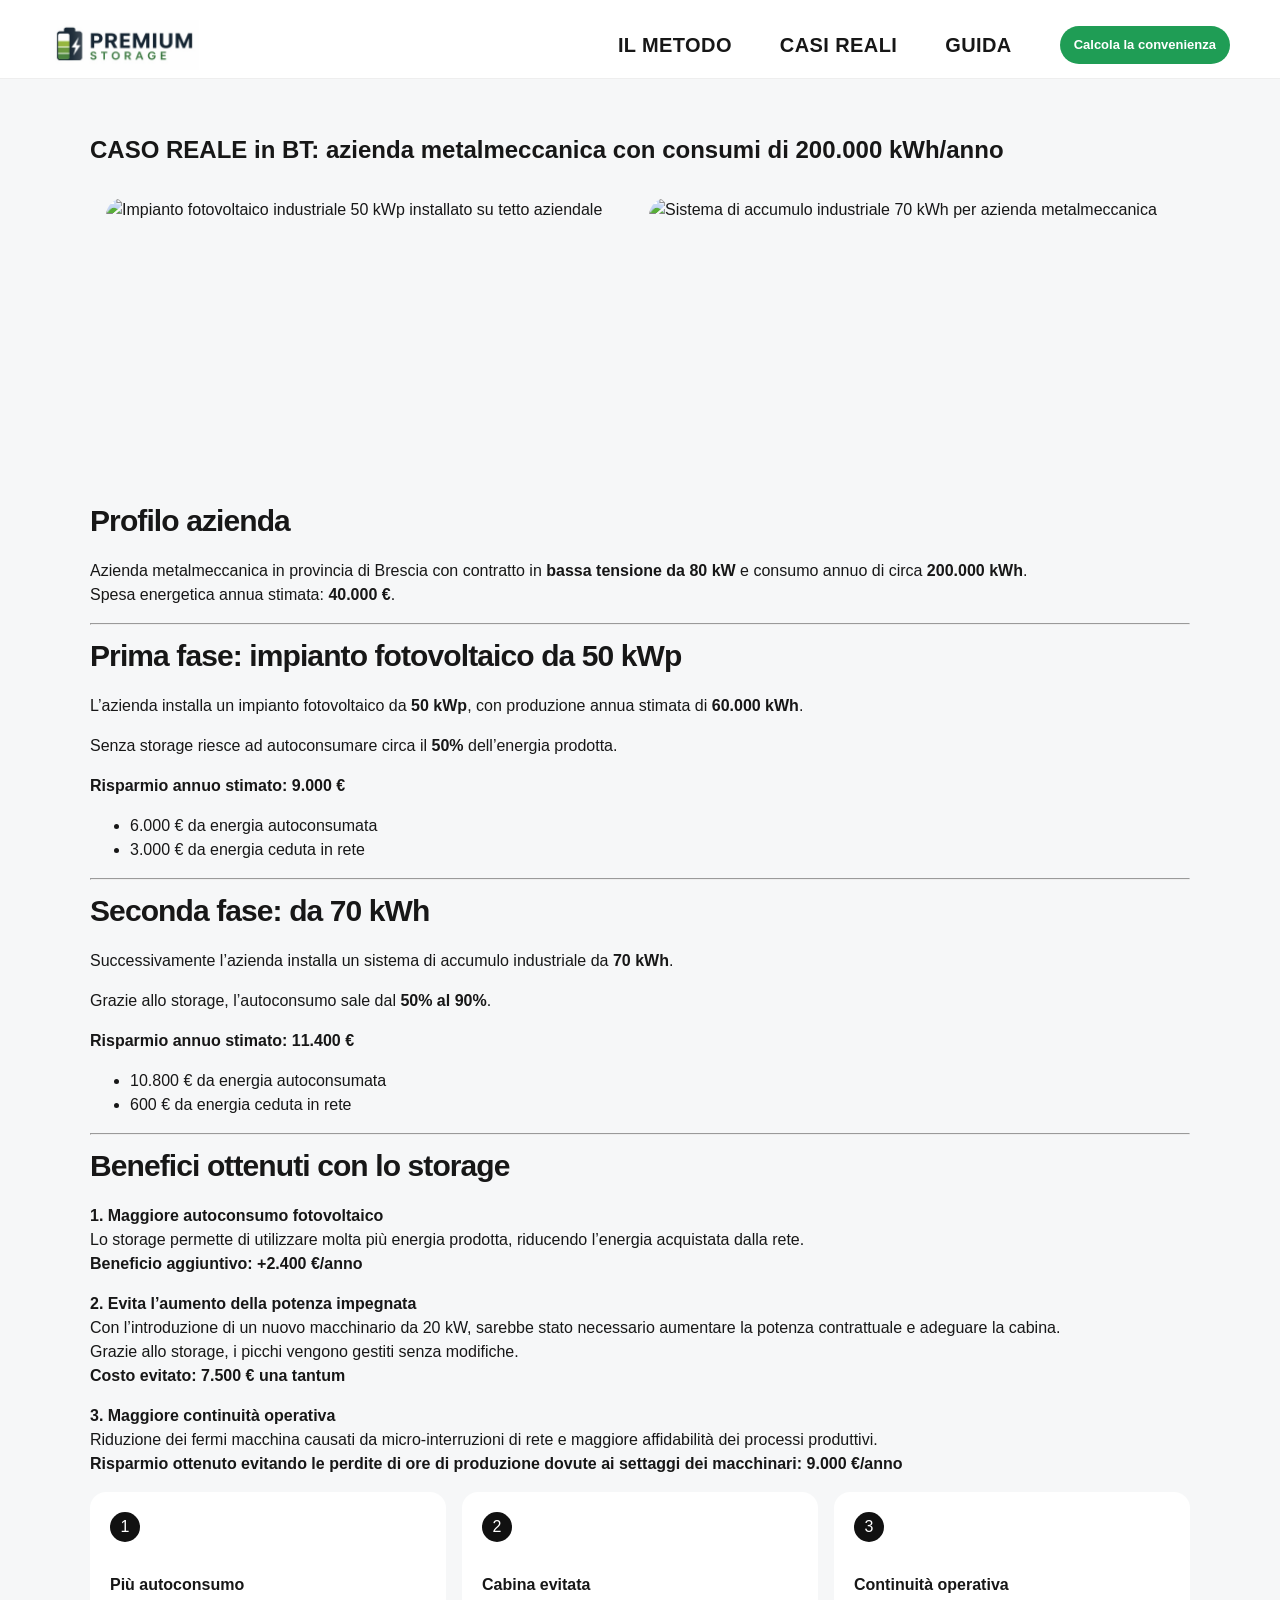
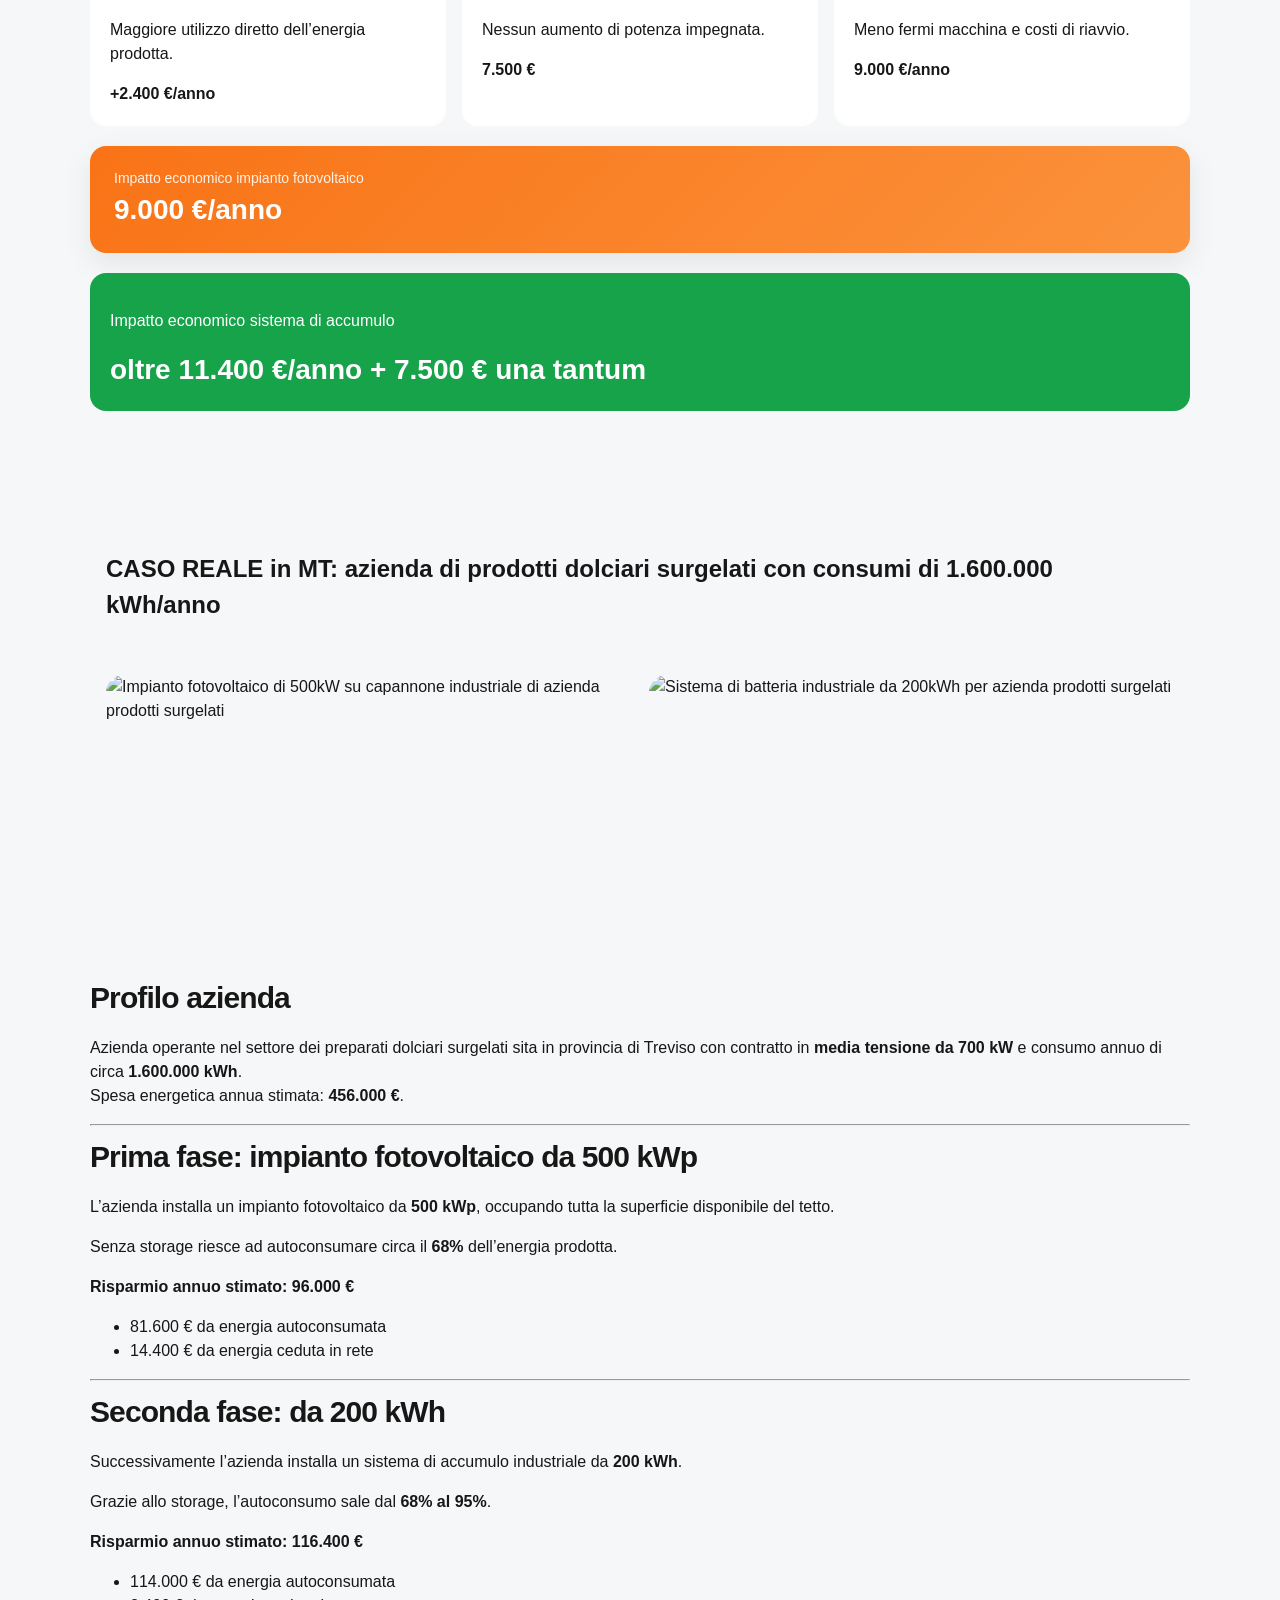
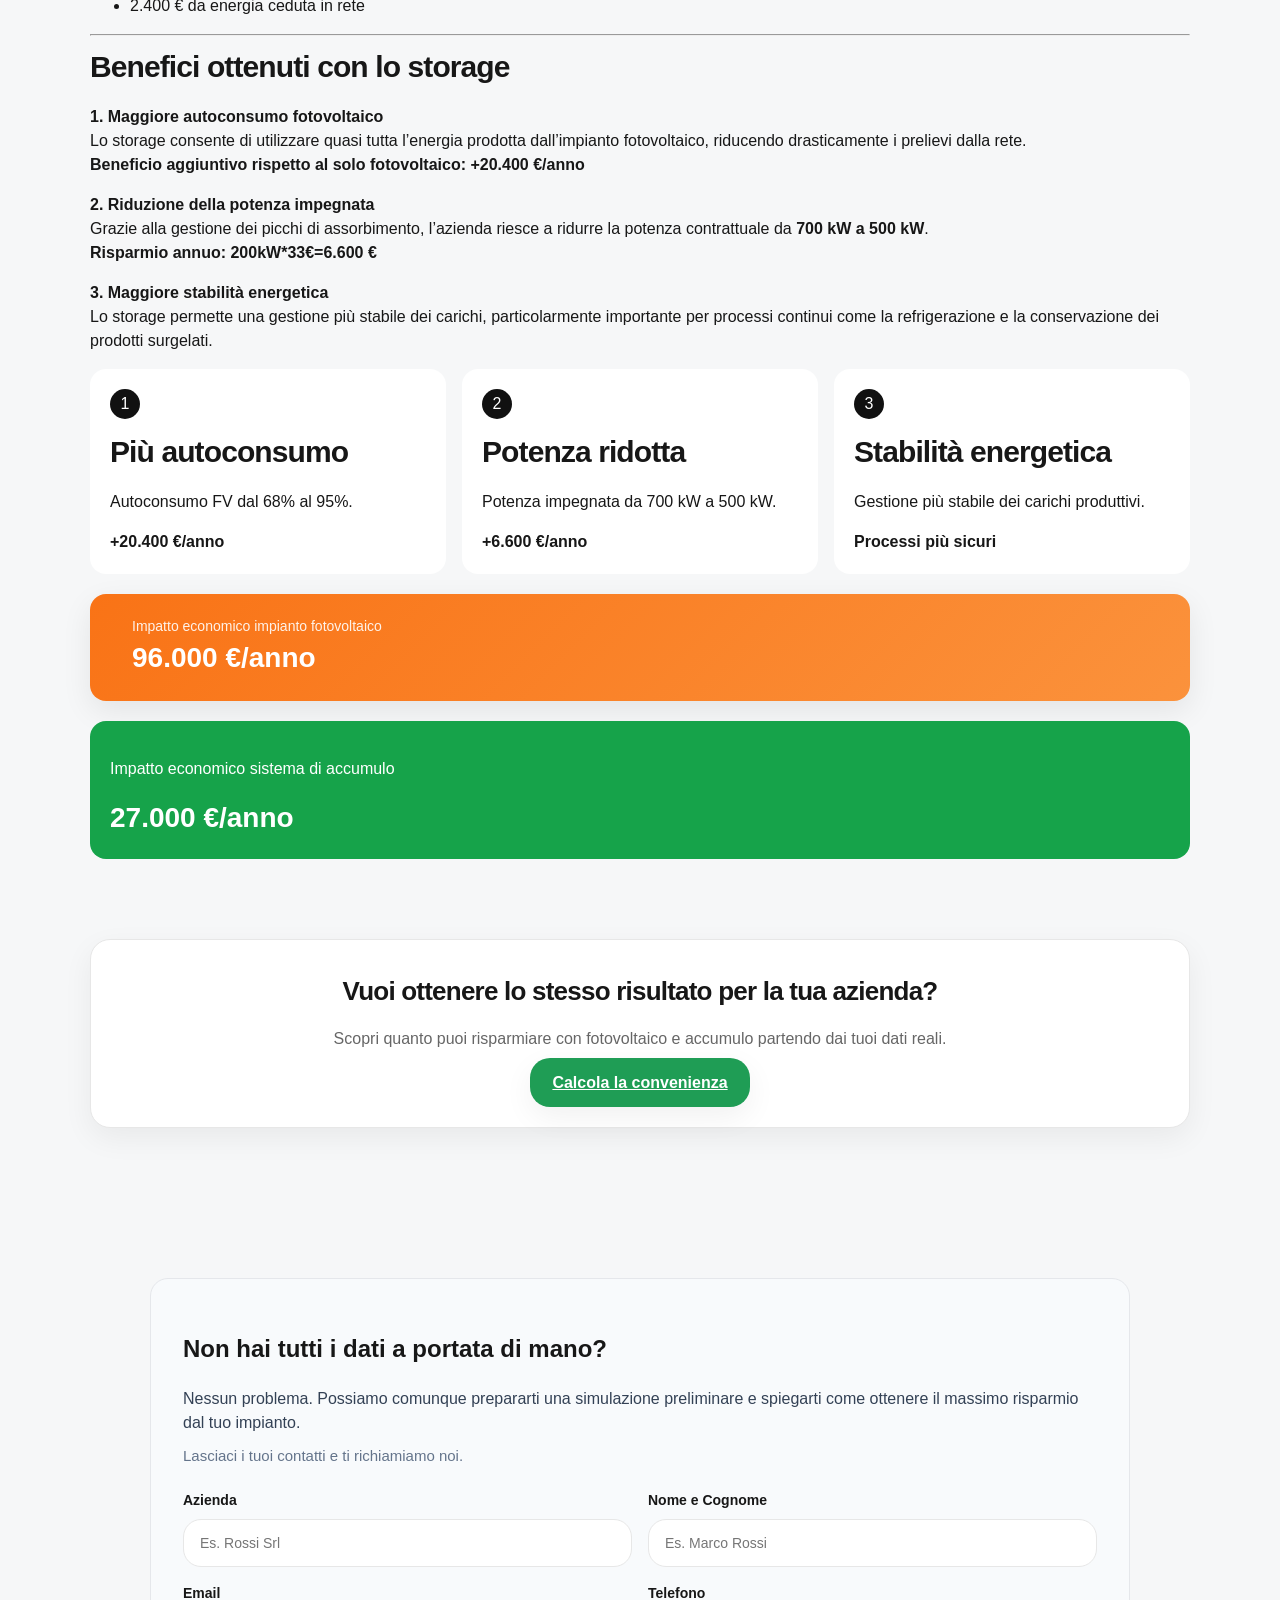
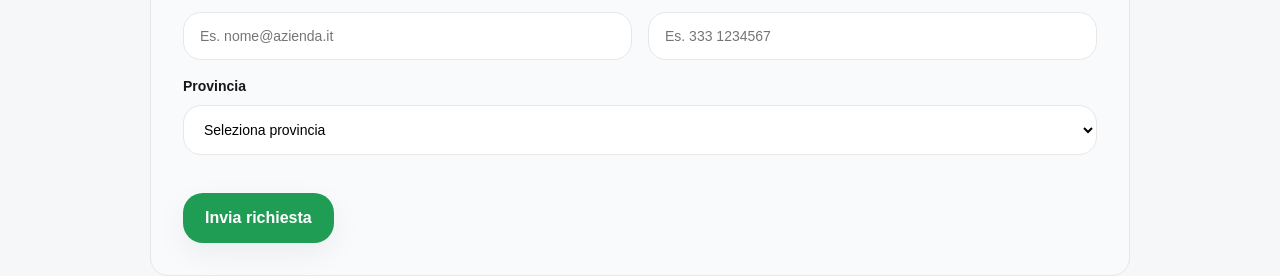
==== commit 22e1ffc5: "Update index.html" ====
--- a/casi_reali/index.html
+++ b/casi_reali/index.html
@@ -26,7 +26,7 @@
     <div class="ps-nav-links">
       <a href="/metodo/" class="ps-nav-link">IL METODO</a>
       <a href="/casi_reali/" class="ps-nav-link">CASI REALI</a>
-      <a href="/faq/" class="ps-nav-link">FAQ</a>
+      <a href="/guida/" class="ps-nav-link">GUIDA</a>
 
       <a href="/#simulatorFormAnchor" class="ps-nav-cta">
         Calcola la convenienza
--- a/style.css
+++ b/style.css
@@ -102,7 +102,7 @@
     }
 
     h1 {
-      font-size: clamp(34px, 5vw, 56px);
+      font-size: clamp(26px, 3.5vw, 42px);
       line-height: 1.05;
       margin: 18px 0 14px;
       letter-spacing: -0.03em;
@@ -138,7 +138,7 @@
 
     .stat .value {
       margin-top: 6px;
-      font-size: 24px;
+      font-size: 18px;
       font-weight: 700;
       letter-spacing: -0.03em;
     }
@@ -250,21 +250,67 @@
     .with-suffix input { padding-right: 90px; }
 
     .radio-group {
-      display: flex;
-      flex-wrap: wrap;
-      gap: 10px;
-    }
+  display: grid;
+  grid-template-columns: repeat(4, 1fr);
+  gap: 10px;
+}
 
     .radio-pill {
-      display: inline-flex;
-      align-items: center;
-      gap: 10px;
-      padding: 12px 14px;
-      border: 1px solid var(--line);
-      border-radius: 18px;
-      background: #fff;
-      font-size: 14px;
-    }
+  display: flex;
+  align-items: center;
+  justify-content: space-between;
+
+  width: 100%;
+  min-height: 72px;
+
+  padding: 0 20px;
+  margin-bottom: 14px;
+
+  border: 1px solid var(--line);
+  border-radius: 24px;
+
+  background: #fff;
+  box-sizing: border-box;
+
+  cursor: pointer;
+}
+
+/* testo */
+.radio-pill span {
+  font-size: 12px;
+  font-weight: 500;
+  color: #111827;
+  line-height: 1.3;
+}
+
+/* radio button */
+.radio-pill input[type="radio"] {
+  width: 26px;
+  height: 26px;
+  margin: 0;
+
+  flex-shrink: 0;
+  accent-color: #16a34a;
+}
+
+/* mobile */
+@media (max-width: 640px) {
+
+  .radio-pill {
+    min-height: 66px;
+    padding: 0 16px;
+    border-radius: 20px;
+  }
+
+  .radio-pill span {
+    font-size: 12px;
+  }
+
+  .radio-pill input[type="radio"] {
+    width: 24px;
+    height: 24px;
+  }
+}
 
     .note-box {
       padding: 16px 18px;
@@ -337,23 +383,141 @@
       margin-top: 20px;
     }
 
-    .result-card {
-      padding: 20px;
-      background: linear-gradient(180deg, #fff 0%, #fafafa 100%);
-    }
-
-    .result-card .big {
-      margin-top: 8px;
-      font-size: 30px;
-      font-weight: 800;
-      letter-spacing: -0.04em;
-    }
-
-    .result-card p {
-      margin: 10px 0 0;
-      color: var(--muted);
-      font-size: 14px;
-    }
+   /* ===== RISULTATI SIMULAZIONE PREMIUM ===== */
+
+.result-card {
+
+  position: relative;
+
+  background: #ffffff;
+
+  border: 2px solid #f28c28;
+
+  border-radius: 28px;
+
+  padding: 26px 24px 28px;
+
+  overflow: hidden;
+
+  transform: translateY(0);
+
+  transition:
+    transform 0.25s ease,
+    box-shadow 0.25s ease,
+    border-color 0.25s ease;
+
+  box-shadow:
+    0 14px 38px rgba(0,0,0,0.08),
+    0 0 28px rgba(242,140,40,0.10);
+}
+
+/* glow leggero */
+.result-card::before {
+
+  content: "";
+
+  position: absolute;
+
+  inset: 10px;
+
+  border-radius: 22px;
+
+  border: 1px solid rgba(242,140,40,0.16);
+
+  pointer-events: none;
+}
+
+/* hover */
+.result-card:hover {
+
+  transform: translateY(-8px);
+
+  box-shadow:
+    0 24px 55px rgba(0,0,0,0.14),
+    0 0 46px rgba(242,140,40,0.24);
+
+  border-color: #fb923c;
+}
+
+/* icona */
+.result-card .icon-wrap {
+
+  width: 58px;
+  height: 58px;
+
+  border-radius: 50%;
+
+  background: #fff7ed;
+
+  display: flex;
+  align-items: center;
+  justify-content: center;
+
+  margin-bottom: 18px;
+
+  color: #a16207;
+}
+
+/* titolo piccolo */
+.result-card .label {
+
+  font-size: 15px;
+
+  font-weight: 700;
+
+  color: #171717;
+
+  margin-bottom: 10px;
+}
+
+/* numero grande */
+.result-card .big {
+
+  font-size: clamp(42px, 3.2vw, 52px);
+
+  line-height: 1.02;
+
+  font-weight: 800;
+
+  letter-spacing: -0.05em;
+
+  color: #166534;
+
+  margin-bottom: 18px;
+
+  word-break: break-word;
+}
+/* testo */
+.result-card p {
+
+  font-size: 15px;
+
+  line-height: 1.7;
+
+  color: #334155;
+
+  margin: 0;
+}
+
+/* linea decorativa */
+.result-card::after {
+
+  content: "";
+
+  position: absolute;
+
+  left: 24px;
+
+  bottom: 20px;
+
+  width: 56px;
+
+  height: 4px;
+
+  border-radius: 999px;
+
+  background: #f28c28;
+}
 
     .info-grid {
       display: grid;
@@ -802,7 +966,7 @@
 }
 
 .storage-flow-result {
-  margin-top: 24px;
+  margin-top: 8px;
   background: linear-gradient(135deg, #f0fdf4, #dcfce7);
   border: 1px solid #bbf7d0;
   border-radius: 14px;
@@ -1223,3 +1387,508 @@
   }
 }
 
+/* ===== FORM HERO PREMIUM STORAGE ===== */
+
+@keyframes softPulseForm {
+
+  0% {
+    box-shadow:
+      0 18px 45px rgba(0,0,0,0.10),
+      0 0 0 rgba(242,140,40,0.00),
+      0 0 0 rgba(242,140,40,0.00);
+
+    transform: translateY(-6px);
+  }
+
+  50% {
+    box-shadow:
+      0 26px 60px rgba(0,0,0,0.16),
+      0 0 42px rgba(242,140,40,0.32),
+      0 0 90px rgba(242,140,40,0.12);
+
+    transform: translateY(-10px);
+  }
+
+  100% {
+    box-shadow:
+      0 18px 45px rgba(0,0,0,0.10),
+      0 0 0 rgba(242,140,40,0.00),
+      0 0 0 rgba(242,140,40,0.00);
+
+    transform: translateY(-6px);
+  }
+}
+
+.simulator-card {
+
+  position: relative;
+
+  border: 3px solid #f28c28;
+
+  border-radius: 30px;
+
+  background: #fffaf2;
+
+  transform: translateY(-6px);
+
+  animation: softPulseForm 4s ease-in-out infinite;
+
+  transition:
+    transform 0.25s ease,
+    box-shadow 0.25s ease;
+}
+
+/* bordo luminoso interno */
+.simulator-card::before {
+
+  content: "";
+
+  position: absolute;
+
+  inset: 10px;
+
+  border-radius: 24px;
+
+  border: 2px solid rgba(242,140,40,0.22);
+
+  pointer-events: none;
+}
+
+/* hover desktop */
+.simulator-card:hover {
+
+  transform: translateY(-12px);
+
+  box-shadow:
+    0 32px 70px rgba(0,0,0,0.18),
+    0 0 60px rgba(242,140,40,0.35);
+}
+
+/* CTA dentro form */
+.simulator-card .btn-calc {
+
+  box-shadow:
+    0 10px 24px rgba(31,157,85,0.28);
+
+  transition:
+    transform 0.2s ease,
+    box-shadow 0.2s ease;
+}
+
+.simulator-card .btn-calc:hover {
+
+  transform: translateY(-2px) scale(1.02);
+
+  box-shadow:
+    0 18px 34px rgba(31,157,85,0.38);
+}
+.mini-proof-line {
+
+  display: flex;
+  flex-wrap: nowrap;
+
+  align-items: center;
+
+  gap: 12px;
+
+  margin-bottom: 12px;
+
+  font-size: 12px;
+
+  font-weight: 800;
+
+  color: #166534;
+
+  letter-spacing: -0.01em;
+
+  white-space: nowrap;
+}
+
+.mini-proof-line span {
+
+  position: relative;
+
+  display: inline-flex;
+
+  align-items: center;
+
+  white-space: nowrap;
+}
+
+.mini-proof-line span::before {
+
+  content: "•";
+
+  color: #f28c28;
+
+  margin-right: 8px;
+
+  font-size: 18px;
+
+  line-height: 1;
+}
+/* numeri e valori evidenziati */
+
+.result-card p strong {
+
+  font-weight: 800;
+
+  color: #0f172a;
+}
+.metodo-title {
+  display: flex;
+  align-items: center;
+  gap: 14px;
+  flex-wrap: wrap;
+}
+
+.metodo-logo {
+  height: 52px;
+  width: auto;
+  display: inline-block;
+}
+.energy-price-card {
+  margin-top: 28px;
+  padding: 26px;
+  border-radius: 24px;
+  background: #ffffff;
+  border: 1px solid #d9f2df;
+  box-shadow: 0 18px 45px rgba(15, 23, 42, 0.08);
+}
+
+.energy-price-card h3 {
+  margin: 0 0 8px;
+  font-size: 24px;
+  color: #111827;
+}
+
+.energy-price-card p {
+  margin: 0 0 18px;
+  color: #4b5563;
+  line-height: 1.6;
+  font-size: 15px;
+}
+
+.energy-chart {
+  width: 100%;
+  display: block;
+}
+
+.energy-legend {
+  display: flex;
+  flex-wrap: wrap;
+  gap: 14px;
+  margin-top: 16px;
+  font-size: 14px;
+  color: #374151;
+}
+
+.dot {
+  display: inline-block;
+  width: 11px;
+  height: 11px;
+  border-radius: 999px;
+  margin-right: 6px;
+}
+
+.dot.green {
+  background: #22c55e;
+}
+
+.dot.orange {
+  background: #f28c28;
+}
+.chart-heading {
+  margin-bottom: 10px;
+}
+
+.chart-title {
+  font-size: 17px;
+  font-weight: 700;
+  color: #111827;
+  line-height: 1.2;
+}
+
+.chart-subtitle {
+  font-size: 12px;
+  color: #6b7280;
+  margin-top: 3px;
+}
+.results-section .container {
+  display: flex;
+  flex-direction: column;
+  gap: 24px;
+}
+
+.results-section .section-head {
+  margin-top: 0;
+}
+
+.results-section .results-grid,
+.results-section #leadBox {
+  width: 100%;
+}
+
+/* ===== MOBILE CLEAN FIX ===== */
+
+@media (max-width: 768px) {
+
+  body {
+    padding-top: 82px;
+    overflow-x: hidden;
+  }
+
+  .ps-navbar {
+    height: auto;
+  }
+
+  .ps-nav-container {
+    width: calc(100% - 24px);
+    margin: 0 auto;
+    padding: 12px 0;
+    display: flex;
+    align-items: center;
+    justify-content: space-between;
+    gap: 12px;
+  }
+
+  .ps-logo img {
+    height: 36px;
+    width: auto;
+    display: block;
+  }
+
+  .ps-nav-links {
+    display: none !important;
+  }
+
+  .ps-nav-cta {
+    display: inline-flex !important;
+    align-items: center;
+    justify-content: center;
+    height: 34px;
+    padding: 0 12px;
+    border-radius: 999px;
+    background: var(--green);
+    color: #ffffff;
+    font-size: 11px;
+    font-weight: 700;
+    text-decoration: none;
+    white-space: nowrap;
+    flex-shrink: 0;
+  }
+
+  .container,
+  .about-hero-inner,
+  .ps-faq-container {
+    width: calc(100% - 24px);
+  }
+
+  .hero {
+    padding: 28px 0 18px;
+  }
+
+  .grid {
+    grid-template-columns: 1fr;
+    gap: 24px;
+  }
+
+  h1 {
+    font-size: clamp(28px, 9vw, 38px);
+    line-height: 1.08;
+  }
+
+  .lead {
+    font-size: 16px;
+  }
+
+  .stats,
+  .two-col,
+  .results-grid,
+  .info-grid,
+  .case-grid,
+  .case-benefits {
+    grid-template-columns: 1fr;
+  }
+
+  .stat {
+    padding: 14px;
+  }
+
+  .stat .value {
+    font-size: 18px;
+  }
+
+  .card {
+    padding: 18px;
+    border-radius: 22px;
+  }
+
+  .card h2 {
+    font-size: 24px;
+  }
+
+  .mini-proof-line {
+    flex-wrap: wrap;
+    gap: 8px 12px;
+    font-size: 12px;
+    white-space: normal;
+  }
+
+  input,
+  select {
+    font-size: 16px;
+    padding: 14px 15px;
+  }
+
+  .radio-group {
+    grid-template-columns: 1fr 1fr;
+    gap: 8px;
+  }
+
+  .radio-pill {
+    min-height: 46px;
+    padding: 10px 8px;
+    font-size: 13px;
+    white-space: nowrap;
+  }
+
+  .result-card {
+    padding: 22px 20px;
+  }
+
+  .result-card .big {
+    font-size: 34px;
+  }
+
+  .case-study .case-images {
+    grid-template-columns: 1fr !important;
+  }
+
+  .case-study .case-images img {
+    height: auto;
+  }
+
+  .box-iper {
+    padding: 28px 18px;
+  }
+
+  .title-iper {
+    font-size: 28px;
+  }
+
+  .box-iper p {
+    font-size: 17px;
+  }
+
+  .box-iper .highlight {
+    font-size: 22px;
+  }
+
+  .box-iper .numeri {
+    flex-direction: column;
+    gap: 12px;
+  }
+
+  .contatto-rapido {
+    padding: 22px 18px;
+  }
+
+  .ps-faq-section {
+    padding: 60px 0;
+  }
+
+  .ps-section-header h2 {
+    font-size: 30px;
+  }
+
+  .ps-section-header p {
+    font-size: 16px;
+  }
+
+  .ps-faq-category {
+    padding: 20px !important;
+  }
+
+  .ps-faq-category summary {
+    font-size: 15px;
+    padding: 18px 46px 18px 18px;
+  }
+}
+
+@media (max-width: 480px) {
+
+  body {
+    padding-top: 78px;
+  }
+
+  .ps-nav-container {
+    width: calc(100% - 20px);
+    gap: 8px;
+  }
+
+  .ps-logo img {
+    height: 32px;
+  }
+
+  .ps-nav-cta {
+    height: 32px;
+    padding: 0 10px;
+    font-size: 10.5px;
+  }
+
+  .radio-group {
+    grid-template-columns: 1fr;
+  }
+
+  .result-card .big {
+    font-size: 30px;
+  }
+}
+
+/* Footer del form: nota + bottone + stima preliminare */
+.form-footer {
+  display: flex;
+  flex-direction: column;
+  gap: 18px;
+  margin-top: 22px;
+}
+
+/* Bottone "Calcola la convenienza" nel form */
+#simulatorForm .btn-calc {
+  align-self: stretch;     /* occupa tutta la larghezza del form-footer */
+  display: inline-flex;
+  align-items: center;
+  justify-content: center;
+
+  width: 100%;
+  min-height: 0;
+  padding: 16px 28px;
+
+  border-radius: 16px;
+  background: #1f9d55;
+  color: #ffffff;
+
+  font-size: 16px;
+  font-weight: 700;
+  line-height: 1.2;
+  text-align: center;
+  border: 0;
+  cursor: pointer;
+
+  box-shadow: 0 10px 24px rgba(31,157,85,0.28);
+  transition: transform 0.2s ease, box-shadow 0.2s ease;
+}
+
+#simulatorForm .btn-calc:hover {
+  transform: translateY(-2px) scale(1.02);
+  box-shadow: 0 18px 34px rgba(31,157,85,0.38);
+}
+
+/* Su mobile resta a tutta larghezza */
+@media (max-width: 768px) {
+  #simulatorForm .btn-calc {
+    padding: 16px 22px;
+    font-size: 16px;
+  }
+}
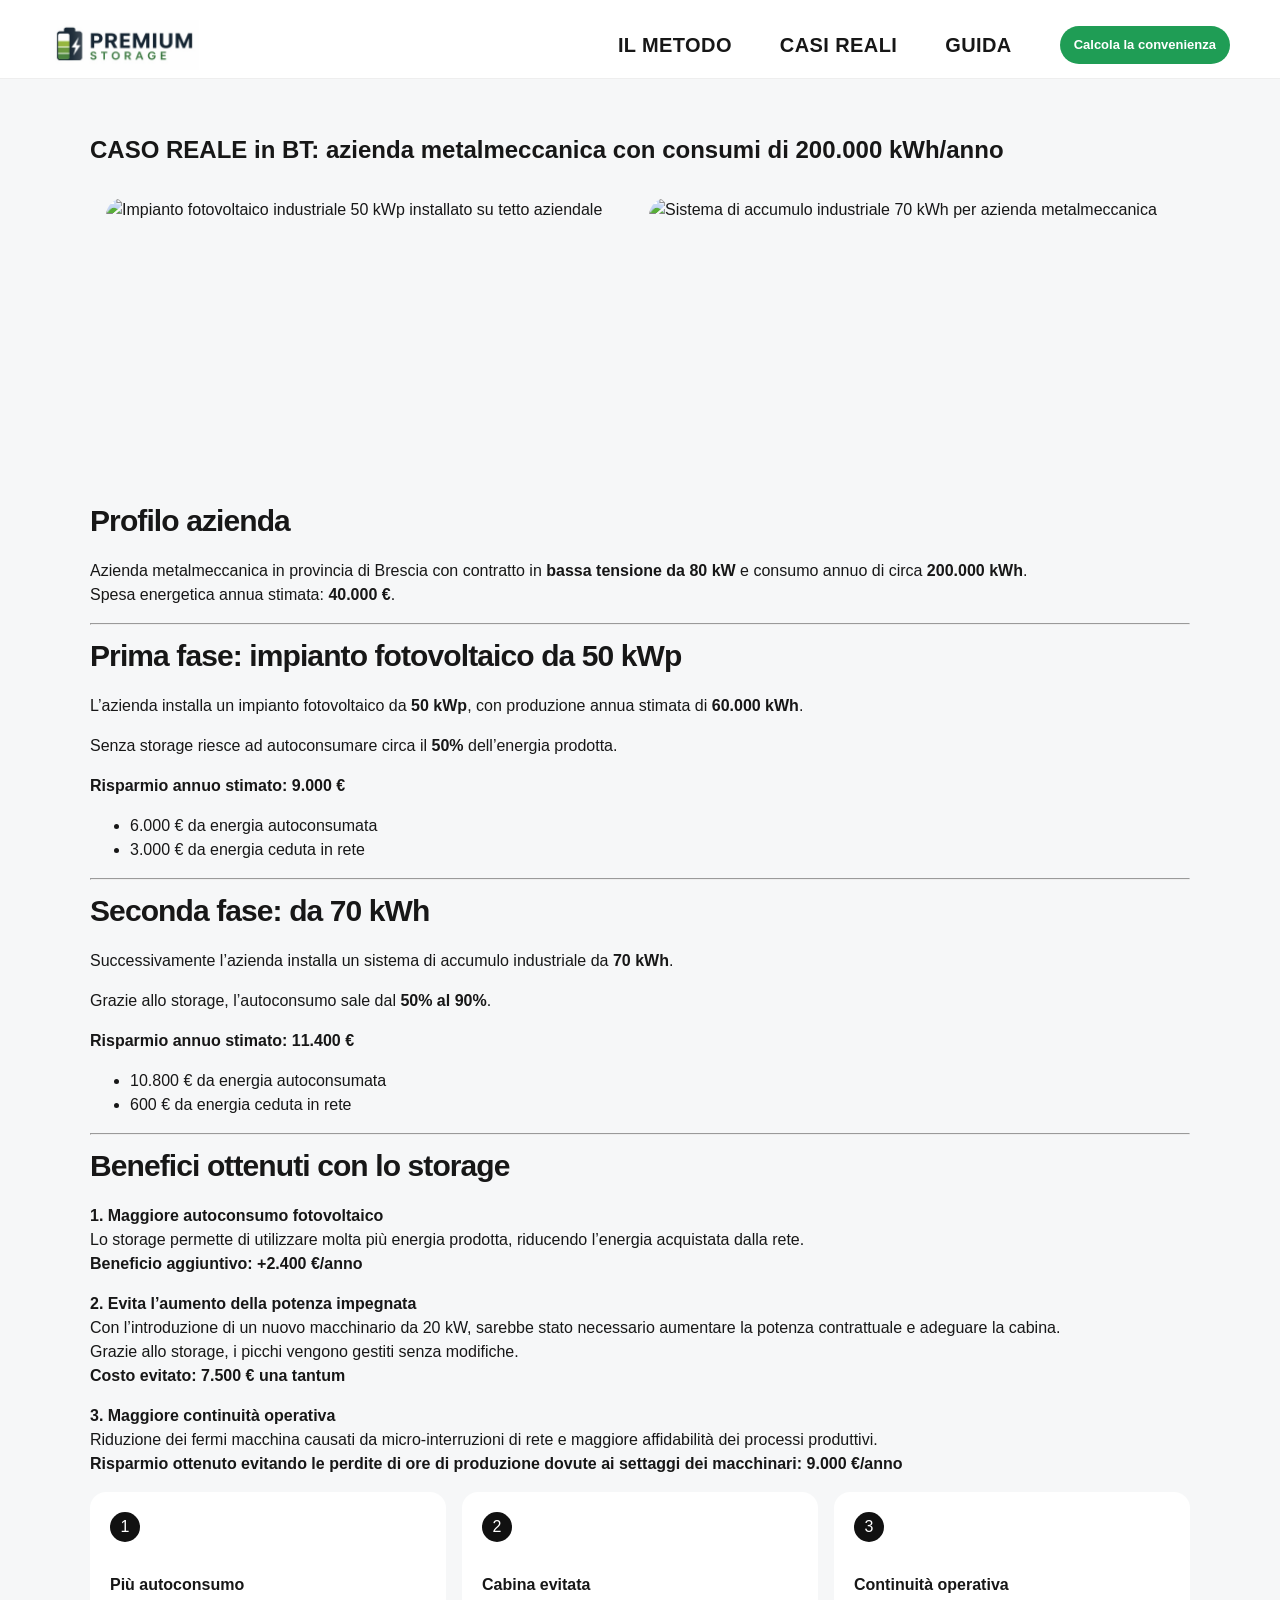
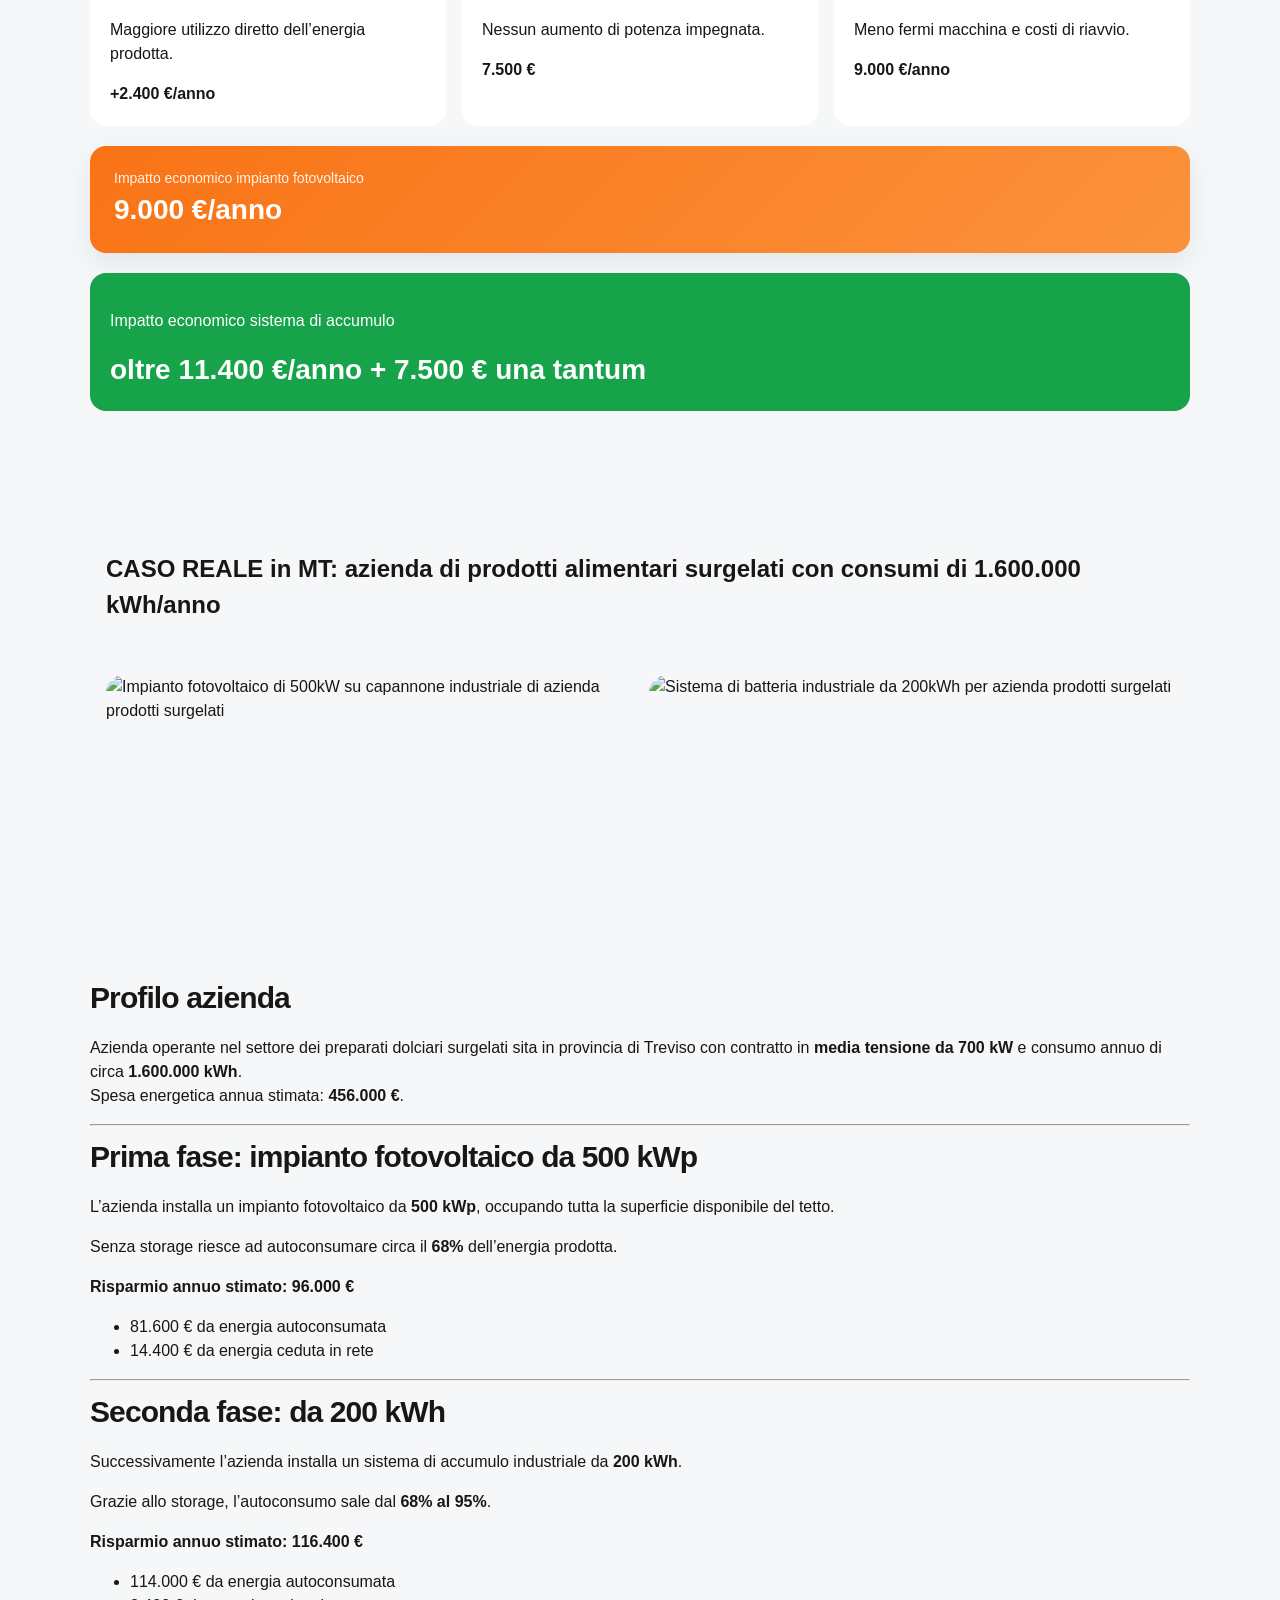
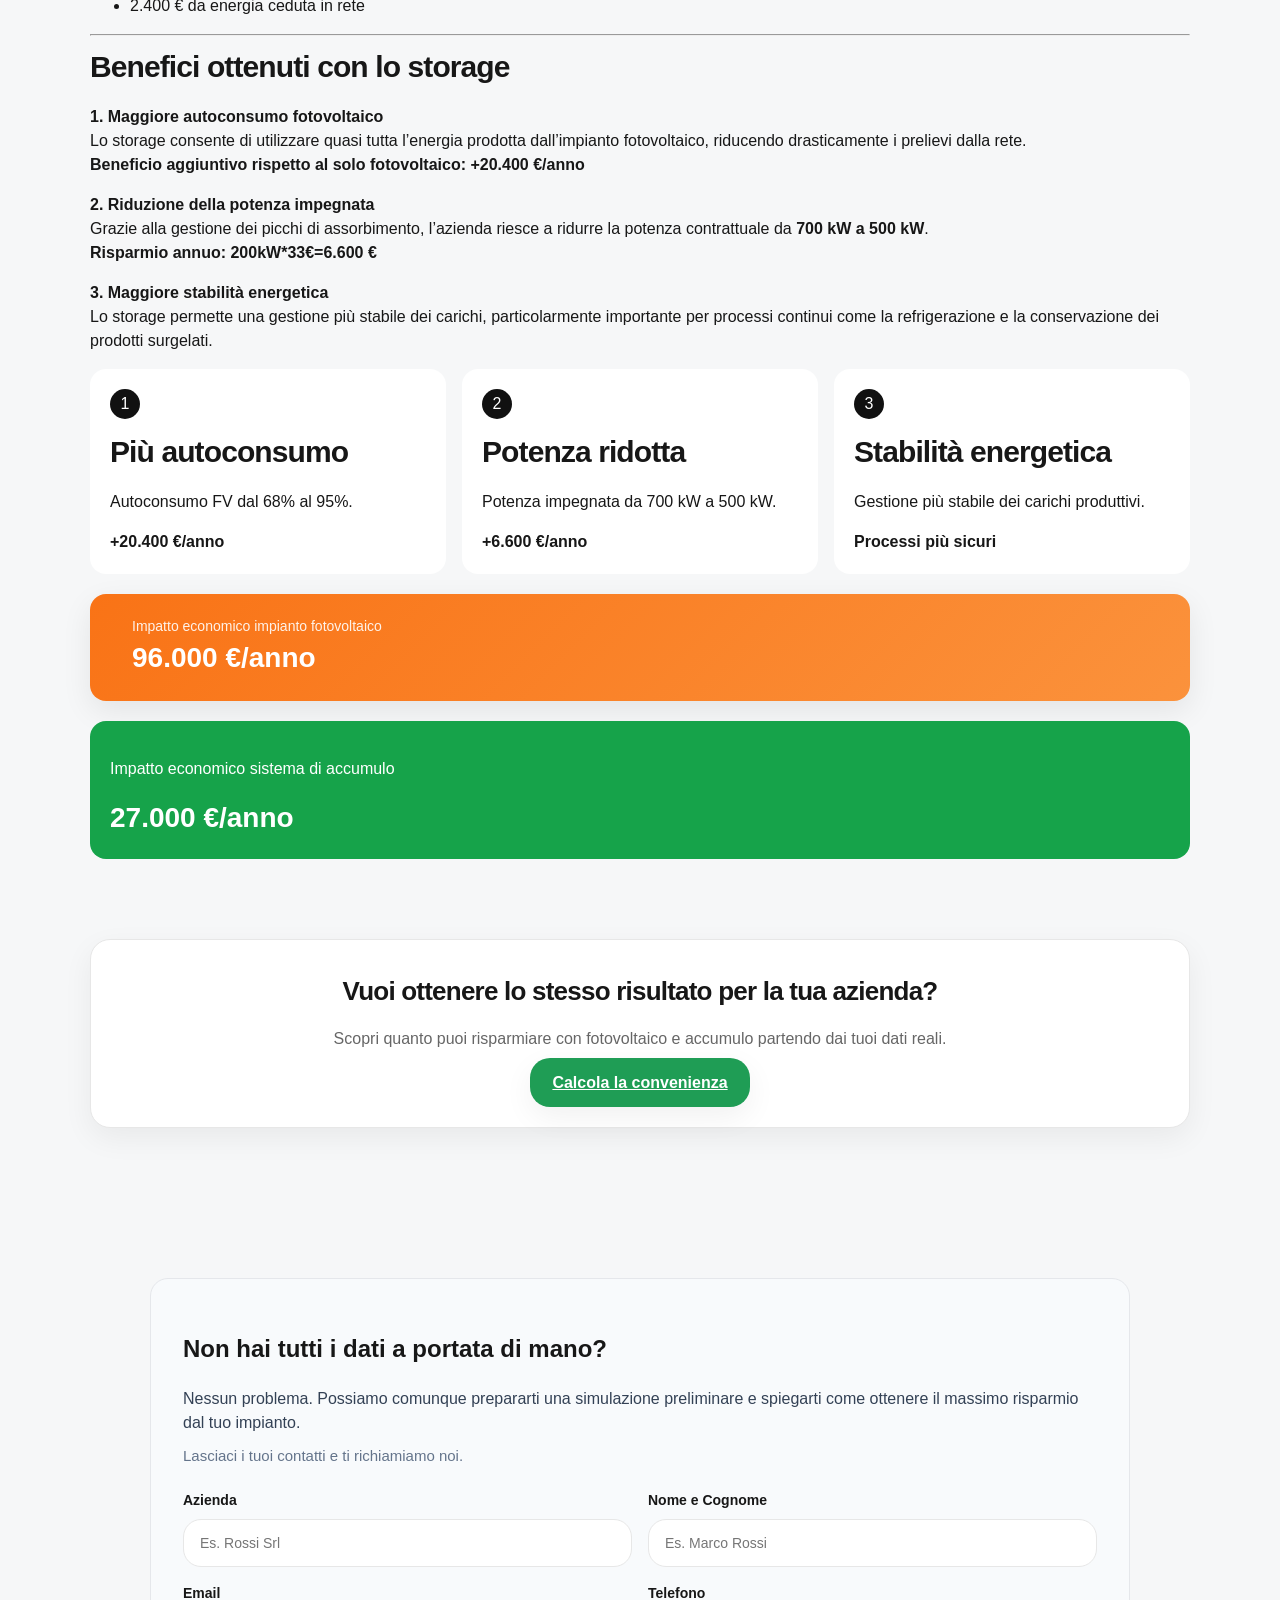
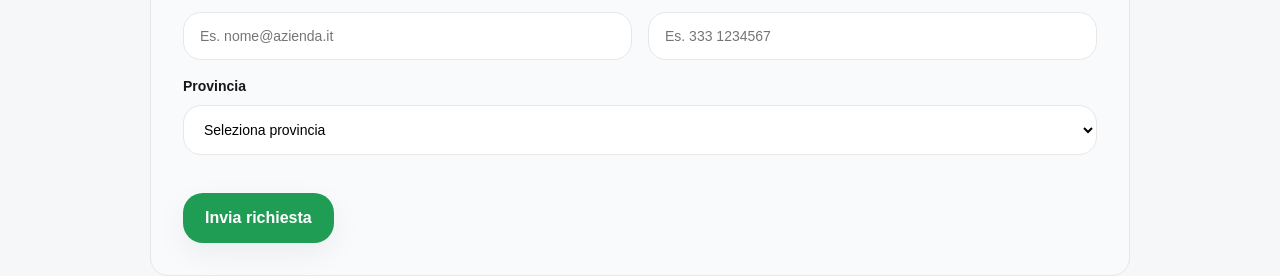
==== commit d49cb1c0: "Update index.html" ====
--- a/casi_reali/index.html
+++ b/casi_reali/index.html
@@ -160,7 +160,7 @@
   <div class="container">
 
     <div class="case-label">
-      <h2>CASO REALE in MT: azienda di prodotti dolciari surgelati con consumi di 1.600.000 kWh/anno</h2>
+      <h2>CASO REALE in MT: azienda di prodotti alimentari surgelati con consumi di 1.600.000 kWh/anno</h2>
      
     </div>
 
@@ -426,29 +426,26 @@
 
   const emailOk = /^[^\s@]+@[^\s@]+\.[^\s@]+$/.test(payload.email);
 
-  if (!payload.azienda) {
-    alert("Inserisci l'azienda");
-    return;
-  }
-
-  if (!payload.nomeCognome) {
-    alert("Inserisci nome e cognome");
-    return;
-  }
-
-  if (!emailOk) {
-    alert("Email non valida");
-    return;
+  if (!payload.azienda) { alert("Inserisci l'azienda"); return; }
+  if (!payload.nomeCognome) { alert("Inserisci nome e cognome"); return; }
+  if (!emailOk) { alert("Email non valida"); return; }
+
+  // ===== ATTIVAZIONE SPINNER (sul bottone DEL miniForm) =====
+  const btnMini = miniForm.querySelector('.btn-lead');
+  const testoOrigMini = btnMini ? btnMini.innerHTML : 'Invia richiesta';
+  
+  if (btnMini) {
+    btnMini.classList.add('loading');
+    btnMini.disabled = true;
+    btnMini.innerHTML = '<span class="spinner-btn"></span>Invio in corso, attendi...';
   }
 
   try {
     const formBody = new URLSearchParams(payload);
-
     const response = await fetch(APPS_SCRIPT_URL, {
       method: 'POST',
       body: formBody
     });
-
     const result = await response.json();
 
     if (!result.ok) {
@@ -457,9 +454,14 @@
 
     alert("Richiesta inviata! Ti ricontattiamo a breve.");
     miniForm.reset();
-
   } catch (error) {
     alert("Errore invio: " + error.message);
+  } finally {
+    if (btnMini) {
+      btnMini.classList.remove('loading');
+      btnMini.disabled = false;
+      btnMini.innerHTML = testoOrigMini;
+    }
   }
 });
 
--- a/style.css
+++ b/style.css
@@ -1891,4 +1891,25 @@
     padding: 16px 22px;
     font-size: 16px;
   }
-}
+/* Spinner per bottoni in invio */
+.spinner-btn {
+  display: inline-block;
+  width: 16px;
+  height: 16px;
+  border: 2.5px solid rgba(255, 255, 255, 0.35);
+  border-radius: 50%;
+  border-top-color: #ffffff;
+  animation: spin-btn 0.8s linear infinite;
+  vertical-align: middle;
+  margin-right: 8px;
+}
+
+@keyframes spin-btn {
+  to { transform: rotate(360deg); }
+}
+
+.btn-lead.loading {
+  opacity: 0.85;
+  cursor: not-allowed;
+  pointer-events: none;
+}
